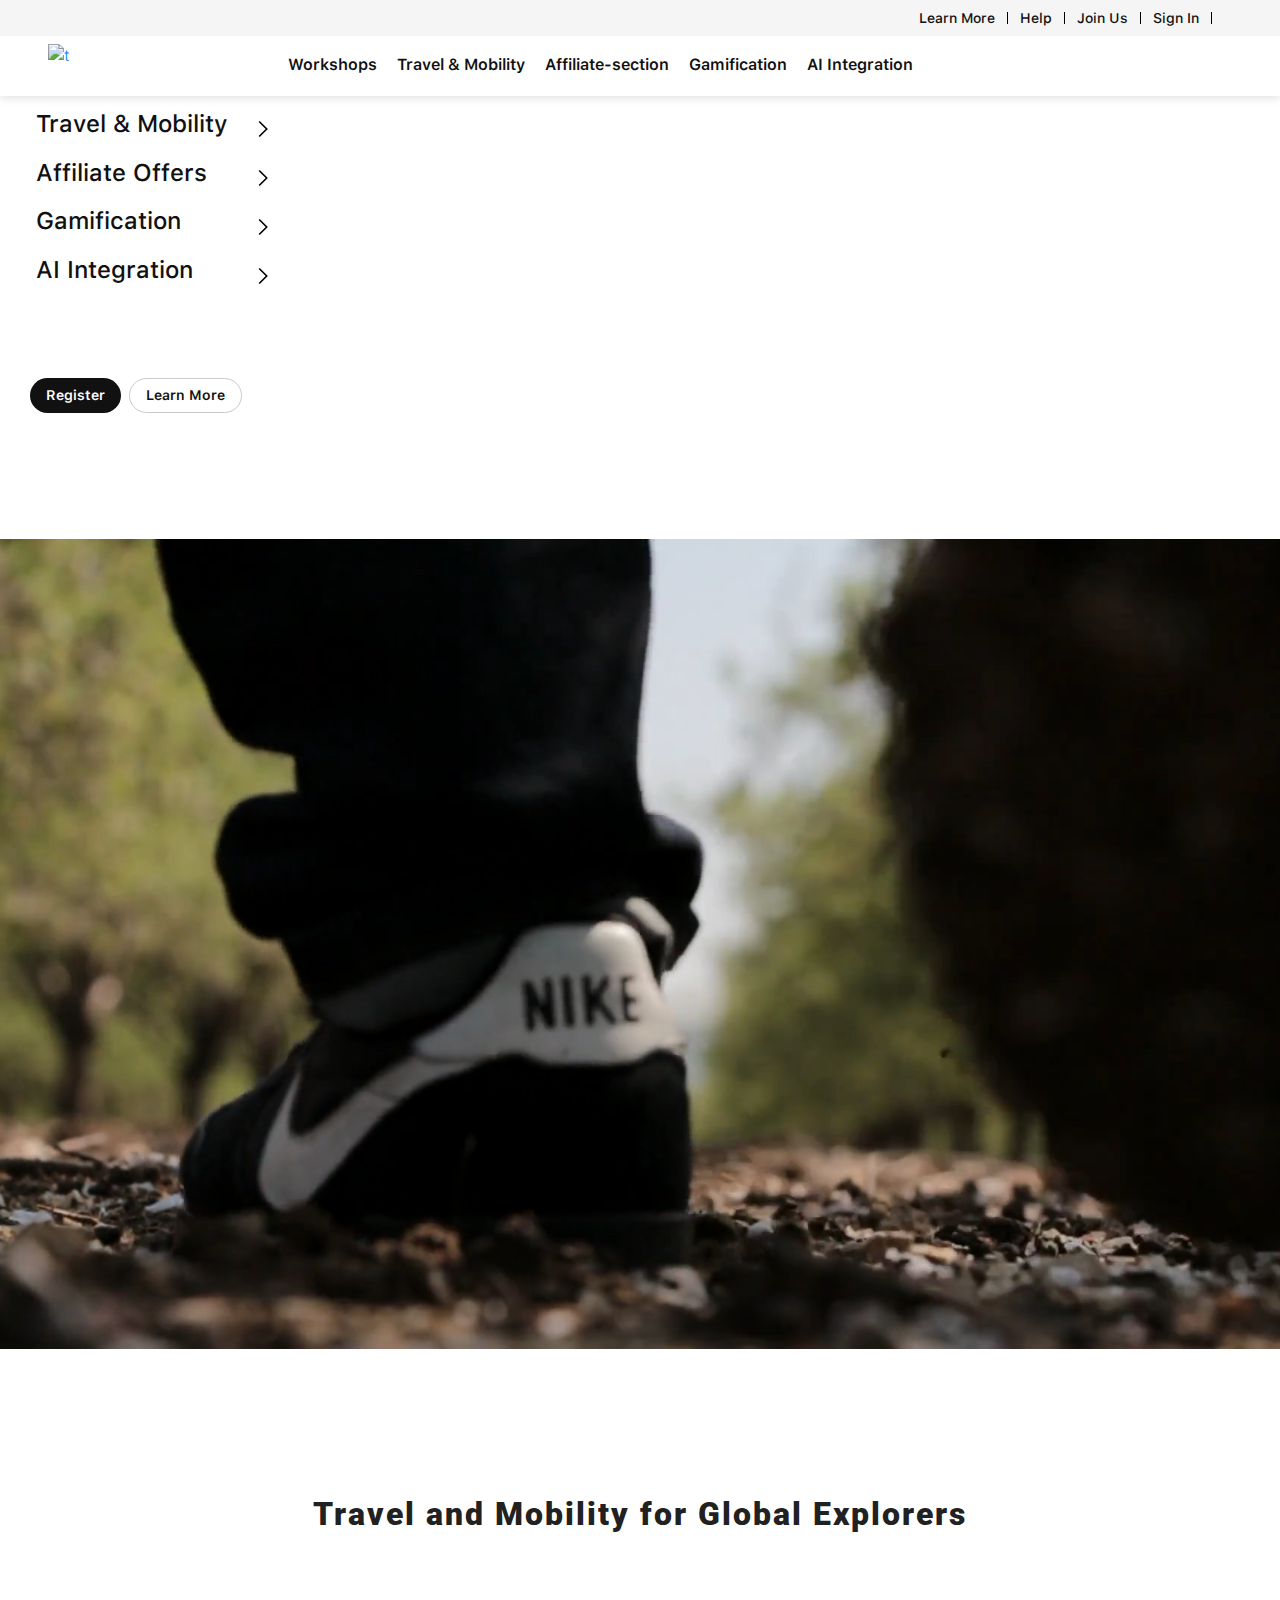
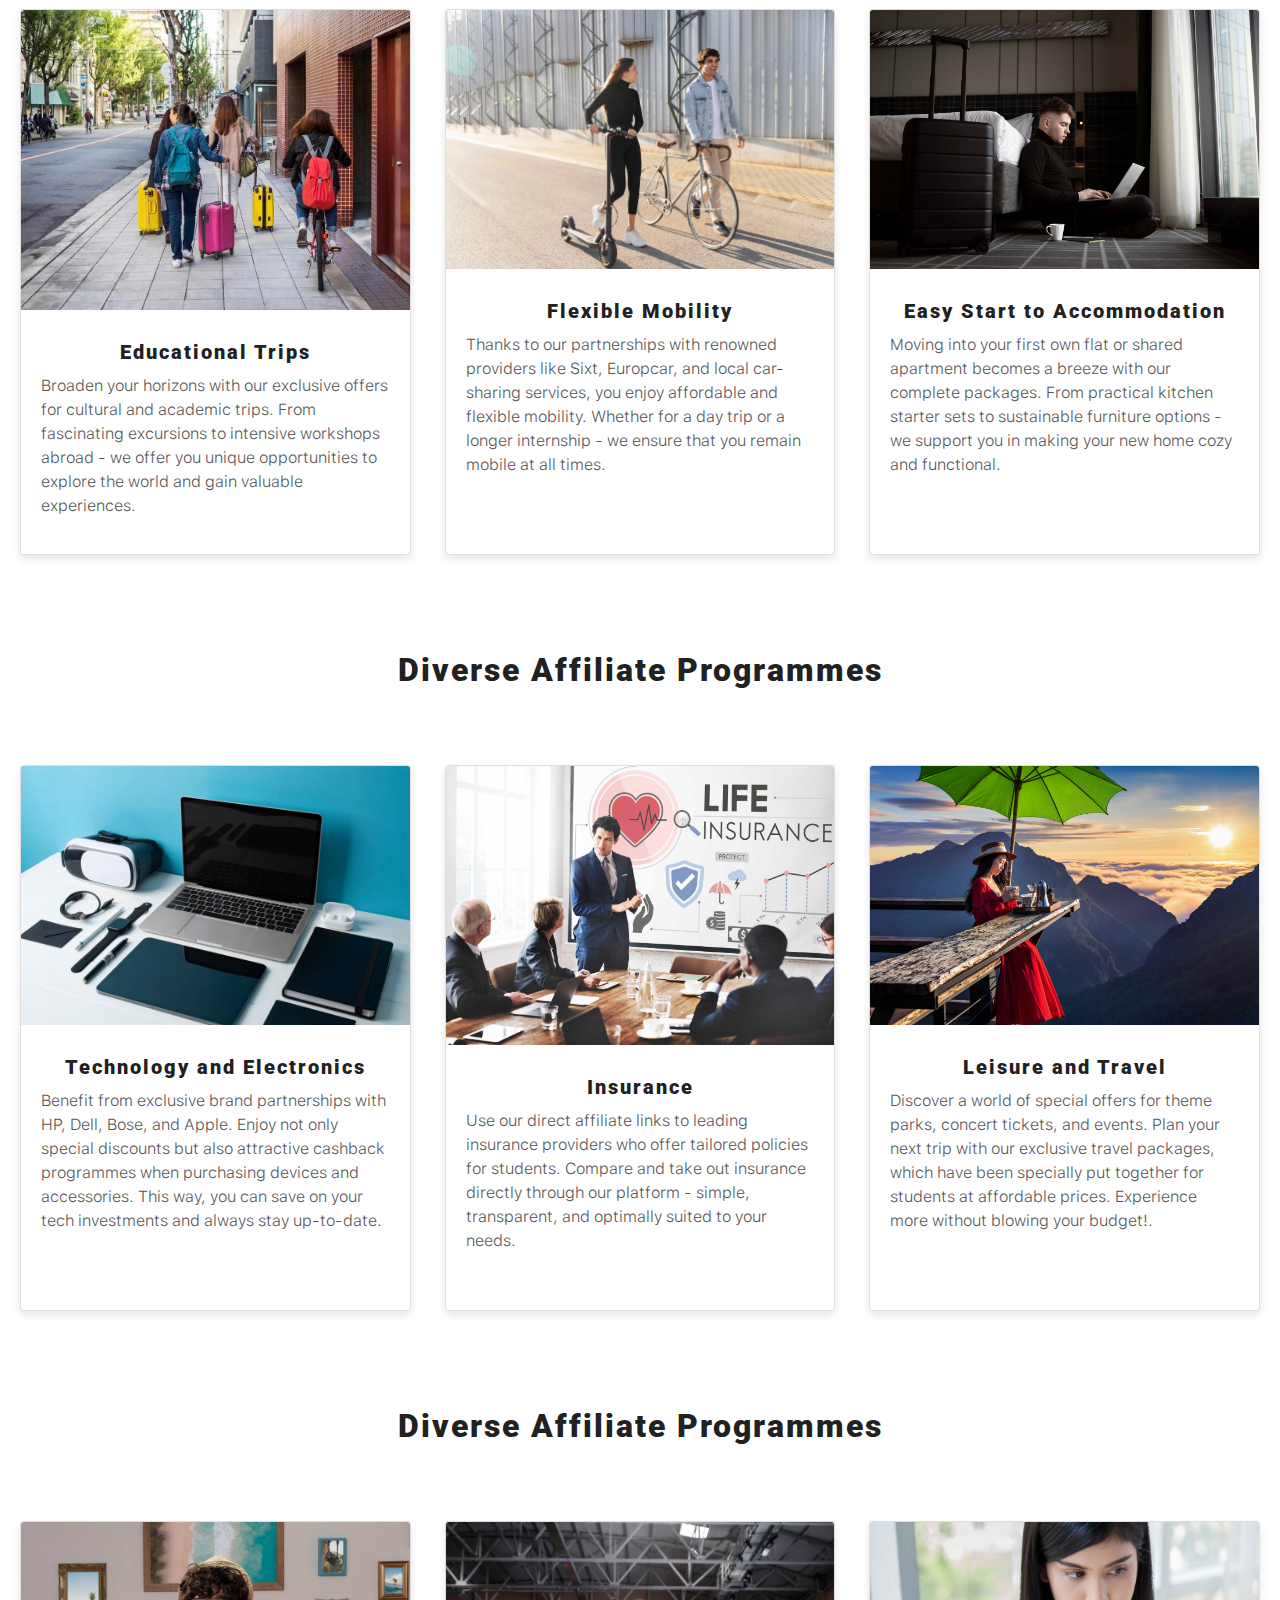
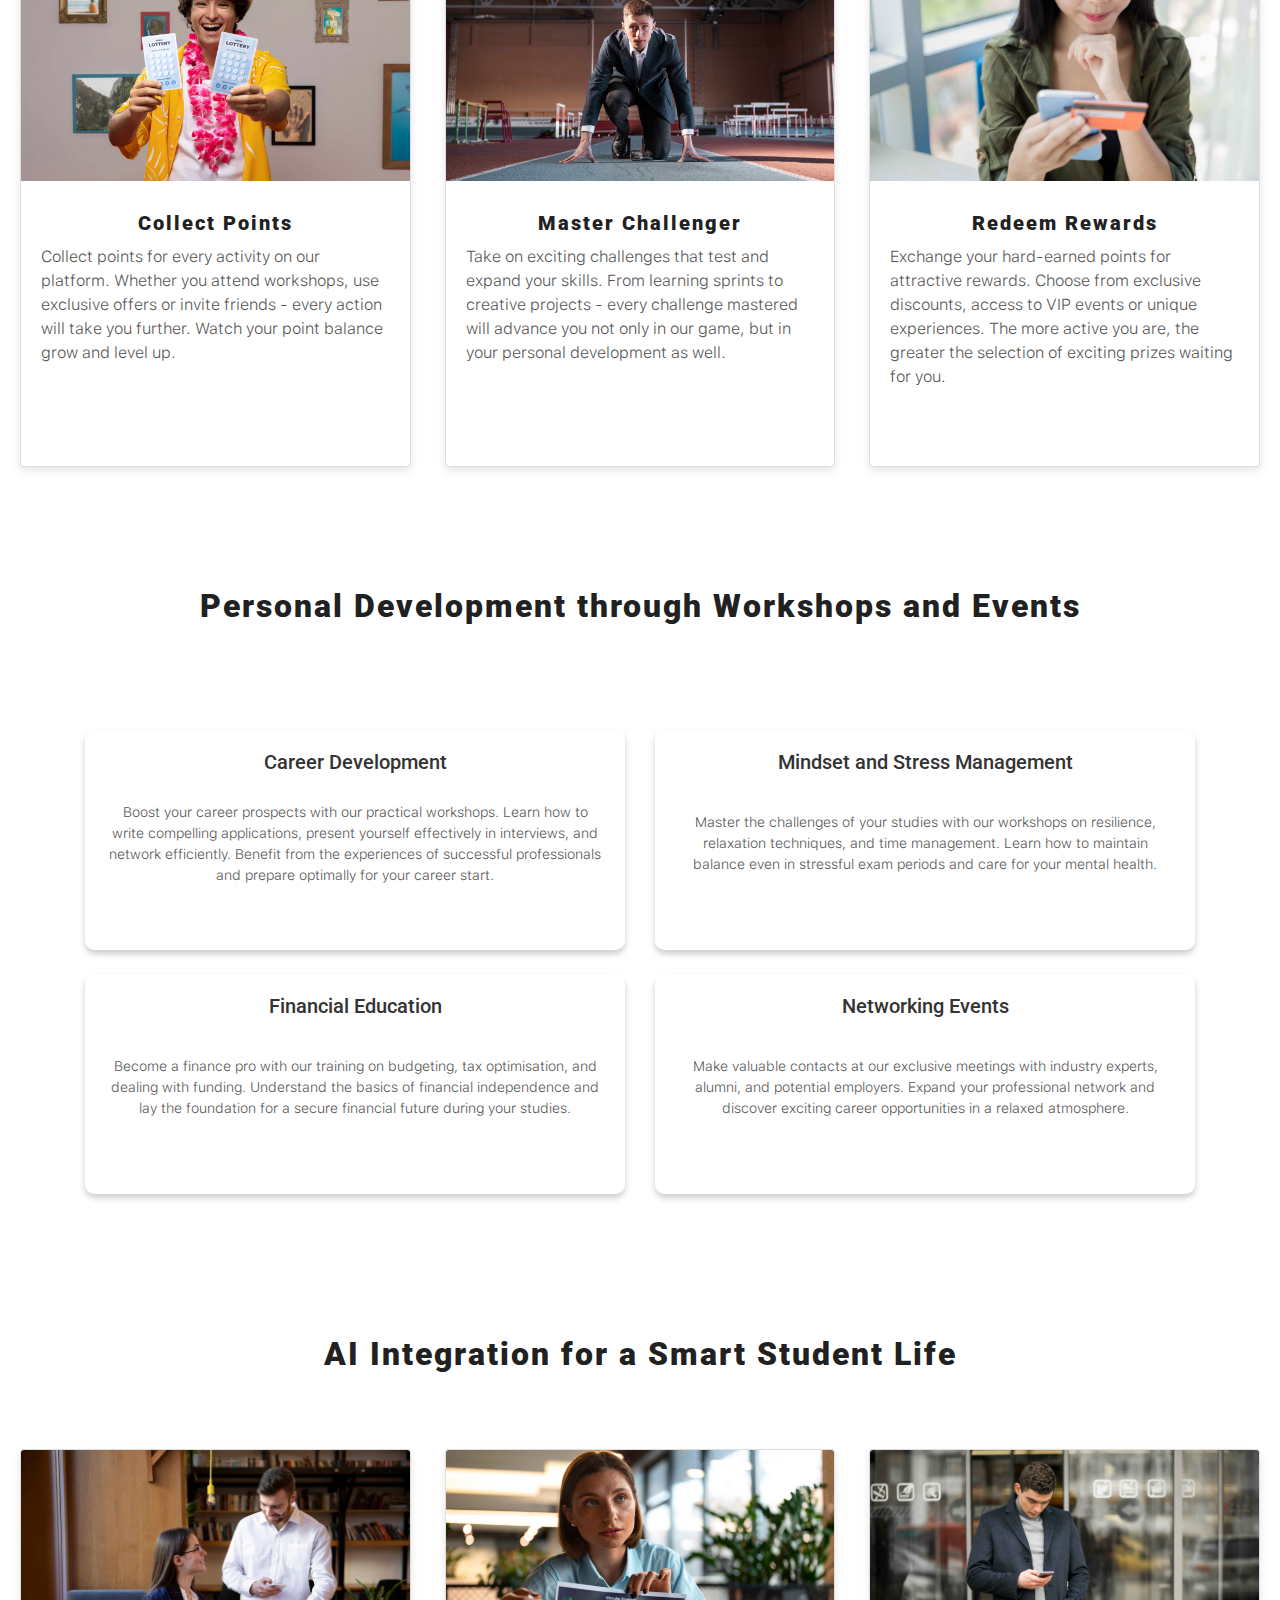
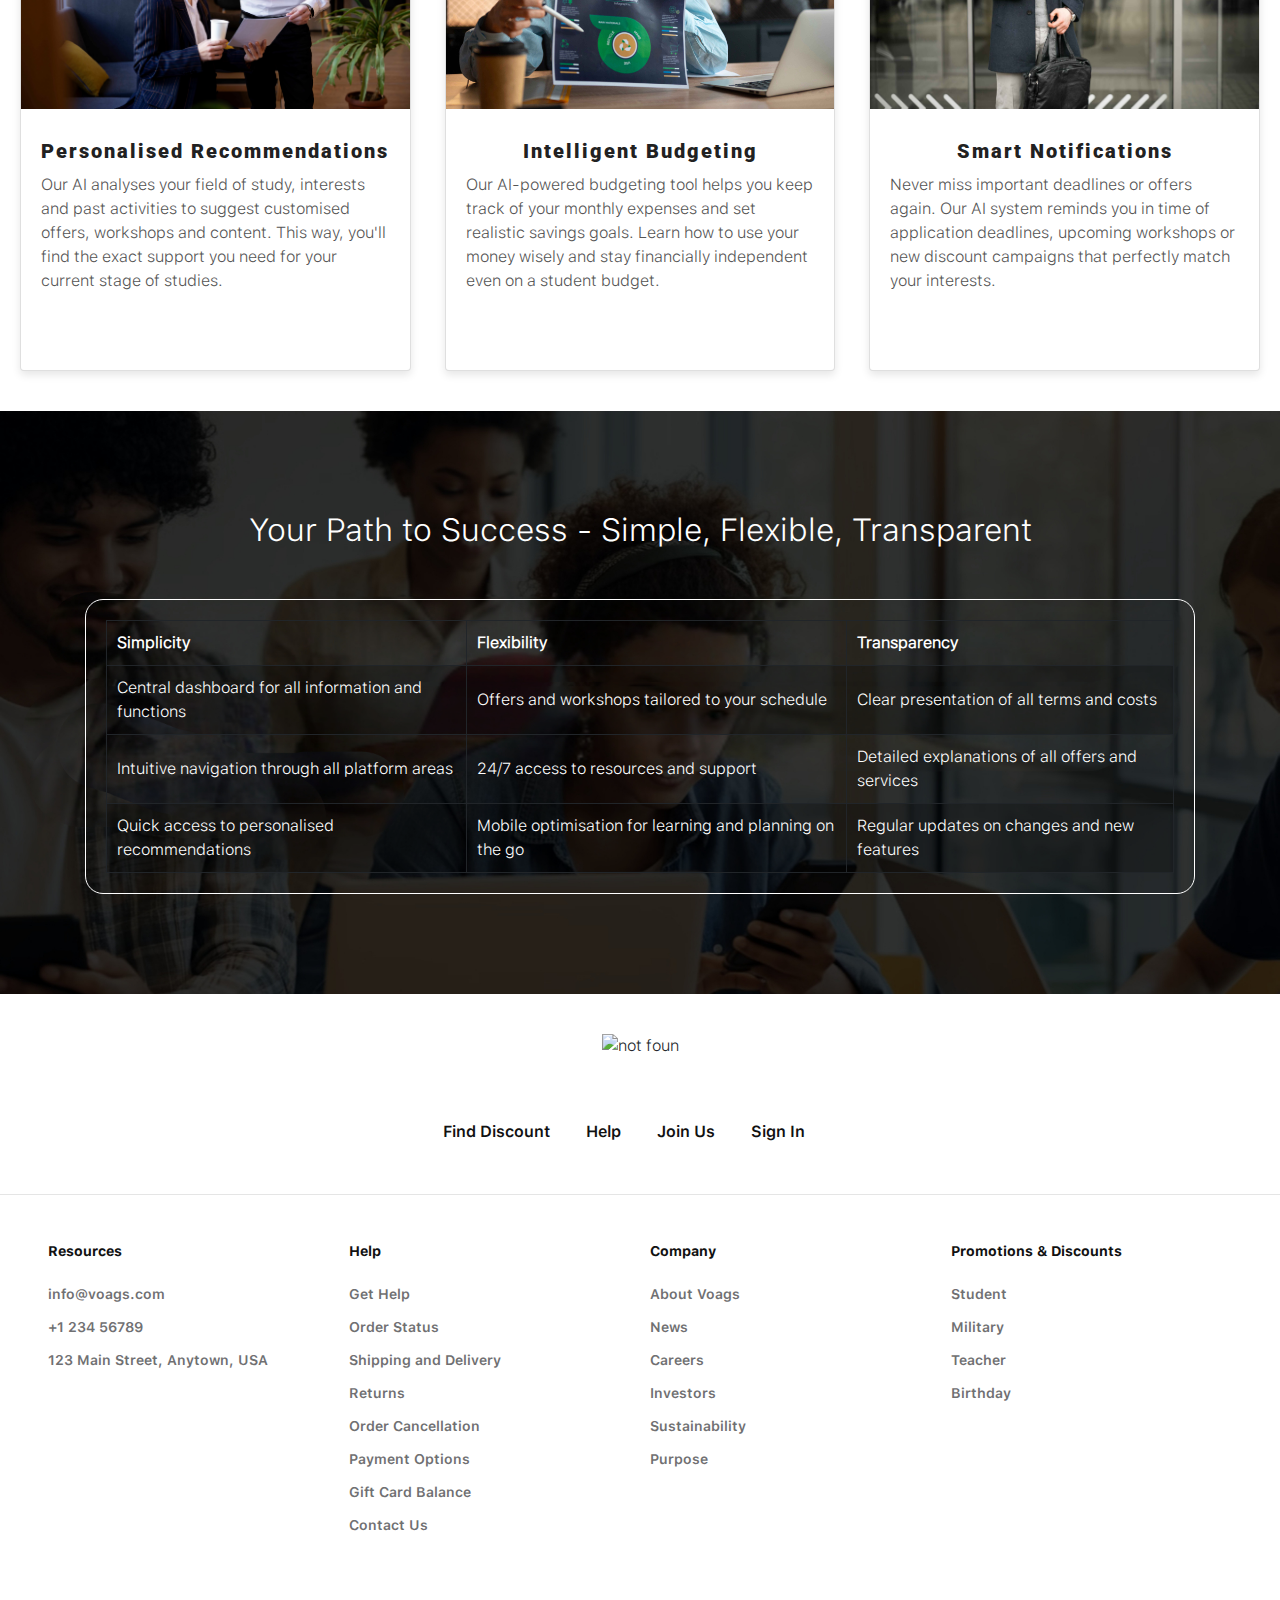
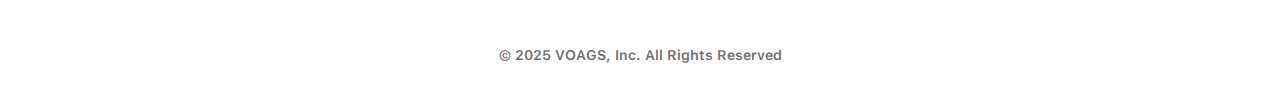
==== index.html @ 4daaac52 "first commit" ====
<!DOCTYPE html>
<html lang="en">

<head>
    <meta charset="UTF-8">
    <meta name="viewport" content="width=device-width, initial-scale=1.0">
    <title>University</title>
    <link rel="icon" type="image/x-icon" href="assets/Images/logo23.png">

    <!-- Preload critical resources -->
    <link rel="preload" href="https://fonts.googleapis.com/css2?family=Roboto:wght@100..900&display=swap" as="style">
    <link rel="stylesheet" href="https://fonts.googleapis.com/css2?family=Roboto:wght@100..900&display=swap">
    
    <!-- CSS -->
    <link rel="stylesheet" href="assets/css/style.css">
    <link rel="stylesheet" href="https://cdnjs.cloudflare.com/ajax/libs/font-awesome/6.5.1/css/all.min.css">
    <link rel="stylesheet" href="https://cdn.jsdelivr.net/npm/bootstrap@5.0.2/dist/css/bootstrap.min.css" integrity="sha384-EVSTQN3/azprG1Anm3QDgpJLIm9Nao0Yz1ztcQTwFspd3yD65VohhpuuCOmLASjC" crossorigin="anonymous">
    <link rel="stylesheet" href="https://cdn.jsdelivr.net/npm/swiper@11/swiper-bundle.min.css">
    <link rel="stylesheet" href="https://cdnjs.cloudflare.com/ajax/libs/slick-carousel/1.8.1/slick.css">
    <link rel="stylesheet" href="https://cdnjs.cloudflare.com/ajax/libs/slick-carousel/1.8.1/slick-theme.css">
    <link rel="stylesheet" href="https://unpkg.com/boxicons@latest/css/boxicons.min.css">
    <link rel="stylesheet" href="https://cdnjs.cloudflare.com/ajax/libs/animate.css/4.1.1/animate.min.css">
    
    <!-- JS (defer loading) -->
    <script defer src="https://cdn.jsdelivr.net/npm/bootstrap@5.0.2/dist/js/bootstrap.bundle.min.js" integrity="sha384-MrcW6ZMFYlzcLA8Nl+NtUVF0sA7MsXsP1UyJoMp4YLEuNSfAP+JcXn/tWtIaxVXM" crossorigin="anonymous"></script>
    <script defer src="https://cdn.jsdelivr.net/npm/swiper@11/swiper-bundle.min.js"></script>
    <script defer src="https://cdnjs.cloudflare.com/ajax/libs/wow/1.1.2/wow.min.js" integrity="sha512-Eak/29OTpb36LLo2r47IpVzPBLXnAMPAVypbSZiZ4Qkf8p/7S/XRG5xp7OKWPPYfJT6metI+IORkR5G8F900+g==" crossorigin="anonymous" referrerpolicy="no-referrer"></script>
</head>


<body>
    <div class="offcanvas offcanvas-end" tabindex="-1" id="offcanvasRight" aria-labelledby="offcanvasRightLabel">
        <div class="offcanvas-header">
          <h5 class="offcanvas-title" id="offcanvasRightLabel"></h5>
          <button type="button" class="btn-close" data-bs-dismiss="offcanvas" aria-label="Close"></button>
        </div>
        <div class="offcanvas-body">
     <div class="main-menu">
<button onclick="window.location='workshop.html'">
    <h3>
        Workshops
    </h3>
    <svg aria-hidden="true" focusable="false" viewBox="0 0 24 24" role="img" width="24px" height="24px" fill="none"><path stroke="currentColor" stroke-width="1.5" d="M8.474 18.966L15.44 12 8.474 5.033"></path></svg>
</button>
<button onclick="window.location='travel-mobility.html'">
    <h3>
        Travel & Mobility
    </h3>
    <svg aria-hidden="true" focusable="false" viewBox="0 0 24 24" role="img" width="24px" height="24px" fill="none"><path stroke="currentColor" stroke-width="1.5" d="M8.474 18.966L15.44 12 8.474 5.033"></path></svg>
</button>
<button onclick="window.location='Affiliation-programs.html'">
    <h3>
        Affiliate Offers
    </h3>
    <svg aria-hidden="true" focusable="false" viewBox="0 0 24 24" role="img" width="24px" height="24px" fill="none"><path stroke="currentColor" stroke-width="1.5" d="M8.474 18.966L15.44 12 8.474 5.033"></path></svg>
</button>
<button onclick="window.location='index.html'">
    <h3>
        Gamification
    </h3>
    <svg aria-hidden="true" focusable="false" viewBox="0 0 24 24" role="img" width="24px" height="24px" fill="none"><path stroke="currentColor" stroke-width="1.5" d="M8.474 18.966L15.44 12 8.474 5.033"></path></svg>
</button>
<button onclick="window.location='index.html'">
    <h3>
        AI Integration
    </h3>
    <svg aria-hidden="true" focusable="false" viewBox="0 0 24 24" role="img" width="24px" height="24px" fill="none"><path stroke="currentColor" stroke-width="1.5" d="M8.474 18.966L15.44 12 8.474 5.033"></path></svg>
</button>

     </div>
     <div class="sign-in-buttons">
        <a href="register.html">Register</a>
        <button onclick="window.location='index.html'">Learn More</button>
     </div>
        </div>
      </div>
      <header>
        <div class="top-header">
    <div class="part-1">
    <nav>
        <ul>
            <!-- <li>
                <a aria-label="Jordan" class="brand-link" data-testid="link" href="https://www.nike.com/jordan">
                    <svg aria-hidden="true" focusable="false" viewBox="0 0 24 24" role="img" width="24px" height="24px" fill="none"><path fill="currentColor" fill-rule="evenodd" d="M13.182 3.733c-.012-.039-.012-.039-.012-.072a.966.966 0 01.922-1.007.97.97 0 011.007.922.964.964 0 01-.917 1.007c-.027.004-.062 0-.101 0-.016.004-.04.004-.056.022-.056.084.14.073-.005.44 0 0 0 .038-.012.077-.012.14-.08.562-.096.793.029.04.04.05.029.13a6.003 6.003 0 01-.09.534c-.04.14-.096.174-.147.202-.073.298-.095.545-.281.905-.022.276-.045.35-.106.484-.017.4.01.46-.281 1.101-.08.3-.017.507.05.821.068.321.276.461.298.793.05.771.017 1.305-.163 1.907l.135.348c.18.084.618.326.36.675.343.19.865.394 1.28.781.176.147.35.315.513.5.316.057.276.08.506.231.675.438 1.749 1.304 2.373 1.906.112.067.147.112.236.163.01.023.017.034.01.04-.026.072-.026.072-.06.14.039.04.095.073.134.107.04.005.04-.006.096-.017.079.073.18.135.214.135.106-.022.084-.005.185-.1.029-.035.084 0 .084 0 .04-.04.113-.119.214-.176.079-.045.23-.045.23-.045.052.006.04.051.029.073-.057.023-.18.057-.247.108-.152.14-.276.353-.276.353.299-.033.484.045.719.023.136-.005.237.006.377-.09 0 0 .14-.096.265-.14.118-.05.23-.017.33.062.069.084.119.084 0 .196-.044.045-.1.096-.18.17-.133.123-.313.291-.5.432a3.11 3.11 0 01-.527.315c-.338.23-.26.174-.523.394-.03.022-.124.078-.163.106-.107.062-.135.006-.197-.118 0 0-.028-.045-.08-.14-.05-.107-.09-.23-.072-.23-.062-.007-.331-.344-.331-.41-.063-.013-.304-.26-.31-.31l-.214-.18c-.253.044-.31-.113-.961-.608-.08-.006-.197-.05-.36-.174-.298-.253-1.007-.815-1.124-.883-.13-.067-.281-.134-.383-.214-.146-.022-.218-.05-.298-.067-.08-.022-.14-.057-.326-.079-.303-.045-.618-.18-.911-.337-.14-.073-.264-.107-.382-.169-.27-.124-.506-.236-.686-.28a2.148 2.148 0 01-.568-.226c-.061-.034-.095-.06-.134-.073-.09-.022-.153.006-.192.022-.23.108-.438.203-.636.31-.18.09-.348.186-.528.286a7.971 7.971 0 01-.534.254s-.534.253-.832.348c-.26.197-.787.546-1.107.715-.158.073-.467.252-.608.292-.08.061-.371.258-.596.421-.18.124-.31.231-.31.231-.106.084-.101.13-.28.045a1.491 1.491 0 00-.13.096c-.14.095-.146.073-.202.067-.101.08-.113.04-.197.13-.061.084 0 .061-.118.106-.028.006-.04.04-.057.056-.094.073-.1.293-.325.304-.135.09-.107.203-.197.191 0 .102-.18.23-.214.23-.292.096-.304-.118-.646.035-.045.016-.113.072-.197.084-.152.022-.332-.006-.444-.102a1.93 1.93 0 01-.326-.398c-.051-.13-.017-.208.163-.332.073-.045.084-.079.208-.084.06-.024.045.01.15-.024.064-.016.064-.005.193-.005.028-.017.067-.022.124-.045.1-.034.196-.062.196-.062s.028-.023.124-.01c.078-.035.169-.08.214-.097-.012-.124.005-.124.06-.174.08-.062.09-.05.148-.01.022-.007.039-.013.027-.035-.01-.073-.061-.107-.045-.247-.022-.057-.061-.129-.05-.174.01-.045.028-.069.056-.079.029-.012.045.006.057.022.028.034.05.135.05.135.006.118.04.26.152.18.067-.062.084-.242.214-.203l.096.085c.084-.073.084-.073.14-.107 0 0-.08-.073-.012-.135.045-.039.108-.067.208-.175.276-.292.422-.42.714-.657a6.811 6.811 0 011.699-.939c.146-.174.28-.286.585-.304.377-.606 1.085-1.136 1.248-1.22.134-.23.19-.208.365-.247.135-.107.175-.107.23-.214.063-.23-.112-.86.383-.877.112-.146.078-.112.196-.248a2.19 2.19 0 01-.118-.5c-.005-.016-.196-.157-.13-.332a2.33 2.33 0 01-.268-.432.202.202 0 01-.063-.012c-.022-.005-.055-.005-.09-.005-.078.196-.163.208-.303.253-.26.512-.35.731-1.046 1.142-.28.298-.382.64-.382.634a.46.46 0 00-.012.321c-.045.107-.027.124-.027.124.01.045.056.106.106.112.079.023.169.023.158.118-.011.113-.163.09-.237.073-.275-.05-.185-.23-.365-.174-.141.085-.196.348-.416.31-.028-.023-.017-.074.006-.119.028-.06.084-.118.056-.14-.146.04-.433.123-.433.123-.135.04-.281-.039-.147-.124.063-.022.153-.05.265-.118 0 0 .062-.072-.057-.039a1.144 1.144 0 01-.416.045s-.257-.039-.292-.056c-.028-.022-.061-.107.017-.1a2.71 2.71 0 00.563-.068c.095-.035.28-.14.382-.186 0 0 .113-.157.18-.19.107-.114.19-.18.28-.299.09-.18.192-.46.5-.906a4.16 4.16 0 01.535-.646s.062-.338.343-.573c.063-.14.157-.31.259-.462a1.7 1.7 0 00.106-.168c.09-.13.186-.377.518-.41 0 0 .147-.102.197-.175.084-.073.074-.186.14-.259-.106-.106-.365-.309-.382-.573a.85.85 0 01.265-.692c.196-.185.398-.275.646-.258.309.055.366.157.455.258.09.101.13.04.163.146.259.073.248.045.237.236.045.057.106.108.1.214.085-.175.108-.208.344-.399.062-.157.1-.315.15-.478.052-.146.114-.298.154-.41-.04-.326.06-.377.196-.664-.022-.039-.016-.05-.006-.112.057-.192.136-.433.186-.596 0 0 .017-.063.085-.063.06-.202.157-.579.179-.663.062-.208.029-.287-.01-.41-.012-.04-.006-.09-.03-.136a5.483 5.483 0 01-.19-.41c-.028-.073-.08-.354-.08-.354-.004-.062-.004-.09-.004-.09z" clip-rule="evenodd"></path></svg>
                </a>
            </li> -->
        <!-- <li>
            <a aria-label="Converse" class="brand-link" data-testid="link" href="https://www.nike.com/w/converse-akmjx">
                <svg aria-hidden="true" focusable="false" viewBox="0 0 24 24" role="img" width="24px" height="24px" fill="none"><path fill="currentColor" fill-rule="evenodd" d="M8.045 10.99V7.73L6.19 10.37 3.115 9.35l1.94 2.64-1.905 2.64 3.045-1.005 1.855 2.64v-3.26l3.11-1.02-3.115-.995zm12.84 1.02l-6.82 7.49H8.21l6.825-7.49L8.21 4.5h5.856l6.819 7.51z" clip-rule="evenodd"></path></svg>
            </a>
        </li> -->
            </ul>
    </nav>
    </div>
    <div class="part-2">
    <nav>
        <ul>
            <li>
                <a href="#">
                    <p>Learn More</p>
                </a>
                <div class="verticle-line">
    
                </div>
            </li>
            <li>
                <a href="#">
                    <p>Help</p>
                </a>
                <div class="verticle-line">
                    
                </div>
            </li>
            <li>
                <a href="register.html">
                    <p>Join Us</p>
                </a>
                <div class="verticle-line">
                    
                </div>
            </li>
            <li>
                <a href="login.html">
                    <p>Sign In</p>
                </a>
                <div class="verticle-line">
                    
                </div>
            </li>
        </ul>
    </nav>
    </div>
        </div>
        <div class="main-header">
    <div class="part-1">
        <a aria-label="Nike Home Page" class="swoosh-link d-flex justify-content-normal align-items-center" data-testid="link" href="index.html">
            <img src="https://voags.com/Media/website.png" height="45px" alt="t">
        </a>
    </div>
    <div class="part-2">
    <nav>
        <ul>
            <li>
                <div>
                    <a href="workshop.html">Workshops</a>
                </div>
            </li>
            <li>
                <div>
                    <a href="travel-mobility.html">Travel & Mobility</a>
                </div>
            </li>
            <li>
                <div>
                    <a href="Affiliation-programs.html">Affiliate-section</a>
                </div>
            </li>
            <li>
                <div>
                    <a href="#Gamification">Gamification</a>
                </div>
            </li>
            <li>
                <div>
                    <a href="#AI-Integration">AI Integration</a>
                </div>
            </li>
            
        </ul>
    </nav>
    </div>
    <div class="part-3">
    <div class="user-tool-container">
        <search></search>
       
        <button aria-label="menu" class="nds-btn nds-button--icon-only mobile-btn css-dp3fdz ex41m6f0 btn-primary-light "type="button" data-bs-toggle="offcanvas" data-bs-target="#offcanvasRight" aria-controls="offcanvasRight" aria-haspopup="true">
            <svg aria-hidden="true" focusable="false" viewBox="0 0 24 24" role="img" width="24px" height="24px" fill="none">
                <path stroke="currentColor" stroke-width="1.5" d="M21 5.25H3M21 12H3m18 6.75H3"></path></svg>
                <span class="ripple">
    
                </span>
            </button>
    </div>
    </div>
        </div>
    </header>
    <main>


        <section class="main-section">
            <video autoplay loop playsinline muted poster="assets/Images/0002.jpg">
                <source src="assets/Images/3171-166338953.mp4" type="video/mp4">
                <source src="assets/Images/3171-166338953.webm" type="video/webm">
               
                Your browser does not support the video tag.
              </video>
        </section>


        <!-- section-2 starts -->
        <!-- <section class="container-fluid section-2 d-flex justify-content-center ">
            <div class=" container">
                <h2  >Customised framework contracts for students</h2>
                <div class="Contracts-for-students">
                    <div class="">
                        <h3>Insurance</h3>
                        <p>Discover insurance packages specially 
                            tailored for students. From affordable 
                            health insurance with additional 
                            benefits for semesters abroad to 
                            reasonably priced liability and disability 
                            insurance - we offer you comprehensive 
                            protection at student rates.</p>
                    </div>
                    <div class="">
                        <h3>Technology and electronics</h3>
                        <p>Benefit from exclusive discounts on 
                            laptops, tablets and smartphones from 
                            top brands like Dell, Lenovo and 
                            Samsung. In addition, you will receive 
                            discounts on essential accessories and 
                            important educational software such as 
                            Microsoft Office and Adobe Creative 
                            Cloud.</p>
                    </div>
                    <div class="">
                        <h3>Mobile and internet</h3>
                        <p>Enjoy flexible, monthly cancellable 
                            tariffs with extra data volume, specially 
                            tailored to your needs as a student. Our 
                            combination packages of internet and 
                            mobile are optimally aligned with your 
                            student life.
                            </p>
                    </div>
                </div>
            </div>

        </section> -->
        <!-- section-2 ends -->

        <!-- section-3-starts -->
        <section class="heading-container">
            <h2 class="professional-heading main-heading">Travel and Mobility for Global Explorers</h2>
          </section>
<style>
   /* Container for heading */
.heading-container {
  display: flex;
  justify-content: center; /* Center horizontally */
  align-items: center; /* Center vertically */
  height: 150px; /* Adjust the height */
  background-color: #f5f5f5; /* Light background for contrast */
}

/* Professional heading styling */
.professional-heading {
  font-size: 32px; /* Adjust the font size */
  font-weight: bolder; /* Make it even bolder */
  color: #212121; /* Professional dark gray color */
  text-transform: none; /* Remove uppercase transformation */
  letter-spacing: 2px; /* Add spacing between letters */
  text-align: center; /* Center align the text */
  position: relative; /* Enable pseudo-element positioning */
  margin: 0; /* Remove default margins */
}

/* Decorative underline */




</style>

        <!-- <section id="Community-section" class="container-fluid  section-3  ">
            <div class="container d-flex justify-content-between">
                <div class="part-1">
                    <img src="assets/Images/Your-Companion-Through-University_page-0003.jpg" alt="not">
                </div>
                <div class="part-2">
                    <h2 >Travel and Mobility for Global 
                        Explorers</h2>
                        <div class="timeline">
                            <div class="timeline-item  ">
                              <div class="number">1</div>
                              <h4>Educational Trips</h4>
                              <p>Broaden your horizons with our exclusive offers for cultural and academic trips. From fascinating excursions to intensive workshops abroad - we offer you unique opportunities to explore the world and gain valuable experiences.</p>
                            </div>
                            <div class="timeline-item ">
                              <div class="number">2</div>
                              <h4>Flexible Mobility</h4>
                              <p>Thanks to our partnerships with renowned providers like Sixt, Europcar, and local car-sharing services, you enjoy affordable and flexible mobility. Whether for a day trip or a longer internship - we ensure that you remain mobile at all times.</p>
                            </div>
                            <div class="timeline-item ">
                              <div class="number">3</div>
                              <h4>Easy Start to Accommodation</h4>
                              <p>Moving into your first own flat or shared apartment becomes a breeze with our complete packages. From practical kitchen starter sets to sustainable furniture options - we support you in making your new home cozy and functional.</p>
                            </div>
                          </div>
                </div>
            </div>
    

        </section> -->
        <section class="image-slider-container">
            <div class="cards-container">
                <div class="card">
                    <img src="./assets/Images/new/edu_4_11zon.jpg" alt="Movie 1">
                    <div class="card-content">
                        <h2 class="professional-heading">Educational Trips</h2>
                        <p>Broaden your horizons with our exclusive offers for cultural and academic trips. From fascinating excursions to intensive workshops abroad - we offer you unique opportunities to explore the world and gain valuable experiences.</p>
                    </div>
                </div>
                <div class="card">
                    <img src="./assets/Images/new/friends-using-different-options-individual-transport_5_11zon.jpg" alt="Movie 2">
                    <div class="card-content">
                        <h2 class="professional-heading">Flexible Mobility</h2>
                        <p>Thanks to our partnerships with renowned providers like Sixt, Europcar, and local car-sharing services, you enjoy affordable and flexible mobility. Whether for a day trip or a longer internship - we ensure that you remain mobile at all times.</p>
                    </div>
                </div>
                <div class="card">
                    <img src="./assets/Images/new/young-man-working-his-laptop-hotel-room_4_11zon.jpg" alt="Movie 3">
                    <div class="card-content">
                        <h2 class="professional-heading"> Easy Start to Accommodation</h2>
                        <p>Moving into your first own flat or shared apartment becomes a breeze with our complete packages. From practical kitchen starter sets to sustainable furniture options - we support you in making your new home cozy and functional.</p>
                    </div>
                </div>
            </div>
        </section>
        
        <style>
            /* General styles */
            .image-slider-container {
                padding: 20px;
                background-color: #f9f9f9;
            }
        
            /* Cards container */
            .cards-container {
                display: flex !important;
              justify-content: space-between !important;
                flex-wrap: wrap !important; /* Responsive behavior */
            }
        
  
        
            /* Content below the image */
            .card-content {
                padding: 20px;
                background-color: #fff; /* Background for the content */
                border-radius: 0 0 15px 15px; /* Rounded corners at the bottom */
            }
        
            .card-content h2 {
                font-size: 20px;
                margin: 10px 0;
            }
        
            .card-content p {
                font-size: 16px;
            }
        
            /* Hover effect removal */
            .card:hover {
                transform: none; /* Remove the lift effect */
                box-shadow: 0 4px 8px rgba(0, 0, 0, 0.1); /* Maintain default shadow */
            }
        
            /* No overlay effect */
            .card-overlay {
                display: none; /* Hide the overlay */
            }
        </style>
              
        <!-- section-3 ends -->
        <section class="heading-container">
            <h2 class="professional-heading main-heading">Diverse Affiliate Programmes</h2>
          </section>
          <section class="image-slider-container">
            <div class="cards-container">
                <div class="card">
                    <img src="./assets/Images/new/modern-stationary-collection-arrangement_2_11zon.jpg" alt="Movie 1">
                    <div class="card-content">
                        <h2 class="professional-heading">Technology and Electronics</h2>
                        <p>Benefit from exclusive brand partnerships with HP, Dell, Bose, and Apple. Enjoy not only special discounts but also attractive cashback programmes when purchasing devices and accessories. This way, you can save on your tech investments and always stay up-to-date.</p>
                    </div>
                </div>
                <div class="card">
                    <img src="./assets/Images/new/life-insurance-protection-beneficiary-safeguard-concept_8_11zon.jpg" alt="Movie 2">
                    <div class="card-content">
                        <h2 class="professional-heading">Insurance</h2>
                        <p>Use our direct affiliate links to leading insurance providers who offer tailored policies for students. Compare and take out insurance directly through our platform - simple, transparent, and optimally suited to your needs.</p>
                    </div>
                </div>
                <div class="card">
                    <img src="./assets/Images/new/beautiful-girl-making-drip-coffee-sunrise-viewpoint-pha-hi-village-chiang-rai-province-thailand_1_11zon.jpg" alt="Movie 3">
                    <div class="card-content">
                        <h2 class="professional-heading">Leisure and Travel</h2>
                        <p>Discover a world of special offers for theme parks, concert tickets, and events. Plan your next trip with our exclusive travel packages, which have been specially put together for students at affordable prices. Experience more without blowing your budget!.</p>
                    </div>
                </div>
            </div>
        </section>
        
        <style>
            /* General styles */
            .image-slider-container {
                padding: 20px;
                background-color: #f9f9f9;
            }
        
        
        </style>







        <!-- section-4 starts -->
        <!-- <section id="Affiliate-section" class="container-fluid section-4 d-flex flex-wrap justify-content-between  ">
            <div class="container d-flex justify-content-between">
                <div class="part-1">
                    <h2 class="mb-5">Diverse Affiliate Programmes</h2>
                    <div class="accordion-item ">
                        <div class="accordion-title">
                          Technology and Electronics
                        </div>
                        <div class="accordion-content">
                          Benefit from exclusive brand partnerships with HP, Dell, Bose, and Apple. Enjoy not only special discounts but also attractive cashback programmes when purchasing devices and accessories. This way, you can save on your tech investments and always stay up-to-date.
                        </div>
                      </div>
                      <div class="accordion-item ">
                        <div class="accordion-title">
                          Insurance
                        </div>
                        <div class="accordion-content">
                          Use our direct affiliate links to leading insurance providers who offer tailored policies for students. Compare and take out insurance directly through our platform - simple, transparent, and optimally suited to your needs.
                        </div>
                      </div>
                      <div class="accordion-item ">
                        <div class="accordion-title">
                          Leisure and Travel
                        </div>
                        <div class="accordion-content">
                          Discover a world of special offers for theme parks, concert tickets, and events. Plan your next trip with our exclusive travel packages, which have been specially put together for students at affordable prices. Experience more without blowing your budget!
                        </div>
                      </div>
                             </div>
                             <div class="part-2  ">
                    <img src="assets/Images/Your-Companion-Through-University_page-0004.jpg" alt="alt">
                             </div>
            </div>
       

        </section> -->
        <!-- section-4-ends -->
        <section class="heading-container">
            <h2 class="professional-heading main-heading">Diverse Affiliate Programmes</h2>
          </section>
          <section class="image-slider-container">
            <div class="cards-container">
                <div class="card card-half-height">
                    <img src="./assets/Images/new/front-view-man-holding-lottery-tickets_6_11zon.jpg" alt="Movie 1">
                    <div class="card-content">
                        <h2 class="professional-heading">Collect Points</h2>
                        <p>Collect points for every activity on our platform. Whether you attend workshops, use exclusive offers or invite friends - every action will take you further. Watch your point balance grow and level up.</p>
                    </div>
                </div>
                <div class="card card-half-height"">
                    <img src="./assets/Images/new/full-shot-fit-man-ready-run-suit_7_11zon.jpg" alt="Movie 2">
                    <div class="card-content">
                        <h2 class="professional-heading">Master Challenger</h2>
                        <p>Take on exciting challenges that test and expand your skills. From learning sprints to creative projects - every challenge mastered will advance you not only in our game, but in your personal development as well.</p>
                    </div>
                </div>
                <div class="card card-half-height"">
                    <img src="./assets/Images/new/young-woman-holding-credit-card-and-smartphone-and-thinking-with-chin-on-fist-online-mobile-shopping-e-commerce_5_11zon.jpg" alt="Movie 3">
                    <div class="card-content">
                        <h2 class="professional-heading">Redeem Rewards</h2>
                        <p>Exchange your hard-earned points for attractive rewards. Choose from exclusive discounts, access to VIP events or unique experiences. The more active you are, the greater the selection of exciting prizes waiting for you.</p>
                    </div>
                </div>
            </div>
        </section>
        
        <style>
            /* General styles */
            .image-slider-container {
                padding: 20px;
                background-color: #f9f9f9;
            }
        
           
        </style>       
        <!-- sec-5-starts -->
        <!-- <section id="WorkshopEvent-section" class=" section-5">
            
      <div >
        <div class="container">
            <h2 >Personal Development through Workshops and 
                Events</h2>
        </div>
    
            <div class="main-images-box">
                <div class="main-image">
                   
                    <div class="content-overlay">
                        <h4>
                            Career Development
                        </h4>
                        <p>Boost your career prospects with our practical workshops. Learn how to write compelling applications, present yourself effectively in interviews, and network efficiently. Benefit from the experiences of successful professionals and prepare optimally for your career start.</p>
                        <a href="#">Learn More</a>
                    </div>
                </div>
                <div class="main-image">
                    
                    <div class="content-overlay">
                        <h4>
                            Mindset and Stress Management
                        </h4>
                        <p>Master the challenges of your studies with our workshops on resilience, relaxation techniques, and time management. Learn how to maintain balance even in stressful exam periods and care for your mental health.</p>
                        <a href="#">Learn More</a>
                    </div>
                </div>
                <div class="main-image">
                    
                    <div class="content-overlay">
                        <h4>
                            Financial Education
                        </h4>
                        <p>Become a finance pro with our training on budgeting, tax optimisation, and dealing with funding. Understand the basics of financial independence and lay the foundation for a secure financial future during your studies.</p>
                        <a href="#">Learn More</a>
                    </div>
                </div>
                <div class="main-image">
                   
                    <div class="content-overlay">
                        <h4>
                            Networking Events
                        </h4>
                        <p>Make valuable contacts at our exclusive meetings with industry experts, alumni, and potential employers. Expand your professional network and discover exciting career opportunities in a relaxed atmosphere.</p>
                        <a href="#">Learn More</a>
                    </div>
                </div>
            </div>
            
            </div>
      </div>
  
        </section> -->
        <!-- sec - 5 -end  -->
        <!--  -->
        <!-- sec-6- starts  -->
        <!-- <section id="WorkshopEvent-section" class=" section-5">
            
            <div >
              <div class="container">
                  <h2 >Personal Development through Workshops and 
                      Events</h2>
              </div>
          
                  <div class="main-images-box">
                      <div class="main-image">
                         
                          <div class="content-overlay">
                              <h4>
                                  Career Development
                              </h4>
                              <p>Boost your career prospects with our practical workshops. Learn how to write compelling applications, present yourself effectively in interviews, and network efficiently. Benefit from the experiences of successful professionals and prepare optimally for your career start.</p>
                              <a href="#">Learn More</a>
                          </div>
                      </div>
                      <div class="main-image">
                          
                          <div class="content-overlay">
                              <h4>
                                  Mindset and Stress Management
                              </h4>
                              <p>Master the challenges of your studies with our workshops on resilience, relaxation techniques, and time management. Learn how to maintain balance even in stressful exam periods and care for your mental health.</p>
                              <a href="#">Learn More</a>
                          </div>
                      </div>
                      <div class="main-image">
                          
                          <div class="content-overlay">
                              <h4>
                                  Financial Education
                              </h4>
                              <p>Become a finance pro with our training on budgeting, tax optimisation, and dealing with funding. Understand the basics of financial independence and lay the foundation for a secure financial future during your studies.</p>
                              <a href="#">Learn More</a>
                          </div>
                      </div>
                      <div class="main-image">
                         
                          <div class="content-overlay">
                              <h4>
                                  Networking Events
                              </h4>
                              <p>Make valuable contacts at our exclusive meetings with industry experts, alumni, and potential employers. Expand your professional network and discover exciting career opportunities in a relaxed atmosphere.</p>
                              <a href="#">Learn More</a>
                          </div>
                      </div>
                  </div>
                  
                  </div>
            </div>
        
              </section> -->

<br>
<section class="heading-container">
    <h2 class="professional-heading main-heading">Personal Development through Workshops and 
        Events</h2>
  </section>
  <br>
<!-- Bootstrap CDN -->
<link href="https://stackpath.bootstrapcdn.com/bootstrap/4.5.2/css/bootstrap.min.css" rel="stylesheet">

<section class="outter hero-video">
    <section class="video-container">
        <video src="./assets/Workshop Render0001-0266.mp4" autoplay loop playsinline muted></video>

        <!-- Bootstrap Container for Centering -->
        <div class="container" style="padding-top: 25px;">
            <div class="row justify-content-center">
                <div class="col-6 col-md-6 col-lg-6 mb-4"> <!-- 2 columns per row on mobile and desktop -->
                    <div class="box">
                        <h5 class="professional-heading1">Career Development</h5>
                        <p>Boost your career prospects with our practical workshops. Learn how to write compelling applications, present yourself effectively in interviews, and network efficiently. Benefit from the experiences of successful professionals and prepare optimally for your career start.</p>
                    </div>
                </div>
                <div class="col-6 col-md-6 col-lg-6 mb-4"> <!-- 2 columns per row on mobile and desktop -->
                    <div class="box">
                        <h5 class="professional-heading1">Mindset and Stress Management</h5>
                        <p>Master the challenges of your studies with our workshops on resilience, relaxation techniques, and time management. Learn how to maintain balance even in stressful exam periods and care for your mental health.</p>
                    </div>
                </div>
                <div class="col-6 col-md-6 col-lg-6 mb-4"> <!-- 2 columns per row on mobile and desktop -->
                    <div class="box">
                        <h5 class="professional-heading1">Financial Education</h5>
                        <p>Become a finance pro with our training on budgeting, tax optimisation, and dealing with funding. Understand the basics of financial independence and lay the foundation for a secure financial future during your studies.</p>
                    </div>
                </div>
                <div class="col-6 col-md-6 col-lg-6 mb-4"> <!-- 2 columns per row on mobile and desktop -->
                    <div class="box">
                        <h5 class="professional-heading1">Networking Events</h5>
                        <p>Make valuable contacts at our exclusive meetings with industry experts, alumni, and potential employers. Expand your professional network and discover exciting career opportunities in a relaxed atmosphere.</p>
                    </div>
                </div>
            </div>
        </div>
    </section>
</section>

<!-- Bootstrap JS and dependencies -->
<script src="https://code.jquery.com/jquery-3.5.1.slim.min.js"></script>
<script src="https://cdn.jsdelivr.net/npm/@popperjs/core@2.5.2/dist/umd/popper.min.js"></script>
<script src="https://stackpath.bootstrapcdn.com/bootstrap/4.5.2/js/bootstrap.min.js"></script>

<style>
/* Hero Video Section */
.outter.hero-video {
    width: 100%;
    height: 100%;
    display: flex;
    flex-direction: column;
    justify-content: center;
}

.video-container {
    height: 550px;
    width: 100%;
    position: relative;
    overflow: hidden;
}

video {
    object-fit: cover;
    position: absolute;
    height: 100%;
    width: 100%;
    top: 0;
    left: 0;
}

/* Boxes Section */
.box {
    background-color: rgba(255, 255, 255, 0.7);  /* Semi-transparent background */
    padding: 20px;
    border-radius: 10px;
    text-align: center;
    color: #333;
    box-shadow: 0 4px 6px rgba(0, 0, 0, 0.2);
    height: 220px; /* Fixed height for uniform box height */
    display: flex;
    flex-direction: column;
    justify-content: space-between; /* Ensures text remains spaced evenly */
}

h3 {
    margin-bottom: 10px;
    color: #333;
}

p {
    font-size: 14px;
    color: #555;
    flex-grow: 1; /* Allow text to take available space */
    display: flex;
    justify-content: center;
    align-items: center;
}

/* Mobile responsiveness */
@media (max-width: 768px) {
    .box {
        padding: 15px;
        height: auto; /* Adjust height based on content */
    }
}

/* Extra small screen responsiveness (max-width: 480px) */
@media (max-width: 480px) {
    .box {
        padding: 11px;
        height: auto; /* Auto height to adjust based on content */
    }

    .video-container {
        height: 700px; /* Increased the video height for small screens */
    }

    .button {
        font-size: 14px; /* Adjust button font size for small screens */
        padding: 12px 24px;
    }

    h3 {
        font-size: 16px;
    }

    p {
        font-size: 12px;
    }
}
</style>



              <br>
        <section class="heading-container">
            <h2 class="professional-heading main-heading">AI Integration for a Smart Student Life</h2>
          </section>
<style>
   /* Container for heading */
.heading-container {
  display: flex;
  justify-content: center; /* Center horizontally */
  align-items: center; /* Center vertically */
  height: 150px; /* Adjust the height */
  background-color: #f5f5f5; /* Light background for contrast */
}

/* Professional heading styling */
.professional-heading {
  font-size: 32px; /* Adjust the font size */
  font-weight: 900; /* Maximum boldness (Roboto's boldest weight) */
  font-family: 'Roboto', sans-serif; /* Roboto font family */
  color: #212121; /* Professional dark gray color */
  text-transform: none; /* Remove uppercase transformation */
  letter-spacing: 2px; /* Add spacing between letters */
  text-align: center; /* Center align the text */
  position: relative; /* Enable pseudo-element positioning */
  margin: 0; /* Remove default margins */
}


/* Decorative underline */



.professional-heading1 {
 
  font-family: 'Roboto', sans-serif; /* Roboto font family */

  text-align: center; /* Center align the text */
  position: relative; /* Enable pseudo-element positioning */
  margin: 0; /* Remove default margins */
}


/* Decorative underline */



</style>

        <!-- <section id="Community-section" class="container-fluid  section-3  ">
            <div class="container d-flex justify-content-between">
                <div class="part-1">
                    <img src="assets/Images/Your-Companion-Through-University_page-0003.jpg" alt="not">
                </div>
                <div class="part-2">
                    <h2 >Travel and Mobility for Global 
                        Explorers</h2>
                        <div class="timeline">
                            <div class="timeline-item  ">
                              <div class="number">1</div>
                              <h4>Educational Trips</h4>
                              <p>Broaden your horizons with our exclusive offers for cultural and academic trips. From fascinating excursions to intensive workshops abroad - we offer you unique opportunities to explore the world and gain valuable experiences.</p>
                            </div>
                            <div class="timeline-item ">
                              <div class="number">2</div>
                              <h4>Flexible Mobility</h4>
                              <p>Thanks to our partnerships with renowned providers like Sixt, Europcar, and local car-sharing services, you enjoy affordable and flexible mobility. Whether for a day trip or a longer internship - we ensure that you remain mobile at all times.</p>
                            </div>
                            <div class="timeline-item ">
                              <div class="number">3</div>
                              <h4>Easy Start to Accommodation</h4>
                              <p>Moving into your first own flat or shared apartment becomes a breeze with our complete packages. From practical kitchen starter sets to sustainable furniture options - we support you in making your new home cozy and functional.</p>
                            </div>
                          </div>
                </div>
            </div>
    

        </section> -->
        <section class="image-slider-container">
            <div class="cards-container">
                <div class="card card-half-height"">
                    <img src="./assets/Images/new/close-up-young-business-person-doing-internship_2_11zon.jpg" alt="Movie 1">
                    <div class="card-content">
                        <h2 class="professional-heading">Personalised Recommendations</h2>
                        <p>Our AI analyses your field of study, interests and past activities to suggest customised offers, workshops and content. This way, you'll find the exact support you need for your current stage of studies.</p>
                    </div>
                </div>
                <div class="card card-half-height">
                    <img src="./assets/Images/new/person-office-analyzing-checking-finance-graphs_3_11zon.jpg" alt="Movie 2">
                    <div class="card-content">
                        <h2 class="professional-heading">Intelligent Budgeting</h2>
                        <p>Our AI-powered budgeting tool helps you keep track of your monthly expenses and set realistic savings goals. Learn how to use your money wisely and stay financially independent even on a student budget.</p>
                    </div>
                </div>
                <div class="card card-half-height"">
                    <img src="./assets/Images/new/man-with-bag-outside_1_11zon.jpg" alt="Movie 3">
                    <div class="card-content">
                        <h2 class="professional-heading">Smart Notifications</h2>
                        <p>Never miss important deadlines or offers again. Our AI system reminds you in time of application deadlines, upcoming workshops or new discount campaigns that perfectly match your interests.</p>
                    </div>
                </div>
            </div>
        </section>
        
        <style>
            /* General styles */
            .image-slider-container {
                padding: 20px;
                background-color: #f9f9f9;
            }
        
          
        </style>
        



        <!-- <section id="AI-Integration" class="container-fluid section-6  ">
        <div class="container d-flex justify-content-between">
            <div class="part-1">
<h2>AI Integration for a Smart 
    Student Life</h2>
    <div class="box-item">
        <img src="assets/Images/brain-removebg-preview.png" alt="not found">
        <h4>Personalised Recommendations
        </h4>
        <p>Our AI analyses your field of study, interests and past activities to suggest 
            customised offers, workshops and content. This way, you'll find the exact 
            support you need for your current stage of studies.
            </p>
    </div>
    <div class="box-item ">
        <img src="assets/Images/calculator-removebg-preview.png" alt="not found">
        <h4>Intelligent Budgeting
        </h4>
        <p>Our AI-powered budgeting tool helps you keep track of your monthly 
            expenses and set realistic savings goals. Learn how to use your money 
            wisely and stay financially independent even on a student budget.
            
            </p>
    </div>
    <div class="box-item ">
        <img src="assets/Images/bell-removebg-preview.png" alt="not found">
        <h4>Smart Notifications
        </h4>
        <p>Never miss important deadlines or offers again. Our AI system reminds you 
            in time of application deadlines, upcoming workshops or new discount 
            campaigns that perfectly match your interests
            </p>
    </div>
            </div>
            <div class="part-2 ">
                <img src="assets/Images/Your-Companion-Through-University_page-0006.jpg" alt="not found">
            </div>
        </div>

        </section> -->
<!-- <section id="Gamification" class="container-fluid section-7">
 
    <div class="container d-flex justify-content-between">
        <div class="part-1">
            <h2 class="mb-5 ">Gamification: Learning and 
                Winning</h2>
<div class="item-box ">
    <div>
        <img src="assets/Images/Your-Companion-Through-University_page-0007__1_-removebg-preview.png" alt="not">
    </div>
    <div>
        <h4>Collect Points</h4>
        <p>Collect points for every activity on our platform. Whether 
            you attend workshops, use exclusive offers or invite friends - 
            every action will take you further. Watch your point balance 
            grow and level up.
            </p>
    </div>
</div>
<div class="item-box " >
    <div>
        <img src="assets/Images/Your-Companion-Through-University_page-0007__2_-removebg-preview (2).png" alt="not">
    </div>
    <div>
        <h4>Master Challenges</h4>
        <p>Take on exciting challenges that test and expand your skills. 
            From learning sprints to creative projects - every challenge 
            mastered will advance you not only in our game, but in your 
            personal development as well.
            </p>
    </div>
</div>
<div class="item-box ">
    <div>
        <img src="assets/Images/Your-Companion-Through-University_page-0007__3_-removebg-preview.png" alt="not">
    </div>
    <div>
        <h4>Redeem Rewards
        </h4>
        <p>Exchange your hard-earned points for attractive rewards. 
            Choose from exclusive discounts, access to VIP events or 
            unique experiences. The more active you are, the greater the 
            selection of exciting prizes waiting for you.
            </p>
    </div>
</div>
        </div>
        <div class="part-2 ">
            <img src="assets/Images/Your-Companion-Through-University_page-0007.jpg" alt="not">
        </div>
    </div>
</section> -->
<section class="container-fluid section-8">
    <div class="container">
        <h2 class="text-center text-white wow animate__animated animate__fadeInUp">Your Path to Success - Simple, Flexible, Transparent</h2>
        <div class="middle-box">
            <table>
                <thead>
                    <th>Simplicity</th>
                    <th>Flexibility</th>
                    <th>Transparency</th>

                </thead>
                <tbody>
                    <tr>
                        <td>Central dashboard for all information 
                            and functions</td>
                            <td>Offers and workshops tailored to your 
                                schedule</td>
                                <td>
                                    Clear presentation of all terms and 
costs
                                </td>
                    </tr>
                    <tr>
                        <td>Intuitive navigation through all 
                            platform areas
                            </td>
                            <td>24/7 access to resources and support</td>
                            <td>Detailed explanations of all offers and 
                                services</td>
                    </tr>
                    <tr>
                        <td>
                            Quick access to personalised <br>
recommendations
                        </td>
                        <td>
                            Mobile optimisation for learning and 
planning on the go
                        </td>
                        <td>
                            Regular updates on changes and new 
features
                        </td>
                    </tr>
                </tbody>
            </table>
        </div>

    </div>
</section>
        <!-- sec 6 ends  -->

        <!-- slider starts -->


        <!-- end  -->

        <!-- last section starts  -->

   

        <!-- all section ends -->
    </main>
  <footer>

    <div class="part-1">
        <img src="https://voags.com/Media/website.png" height="60px" alt="not foun">
    </div>
    <div class="part-2">
        <div>
            <ul>
                <li>
                    <a href="#">Find Discount</a>
                </li>
                <li>
                    <a href="#">Help</a>
                </li>
                <li>
                    <a href="register.html">Join Us</a>
                </li>
                <li>
                    <a href="login.html">Sign In</a>
                </li>
            </ul>
        </div>
    </div>
    <div class="part-3">
        <div class="desktop-menu">
            <div class="menu-col">
                <h5>Resources</h5>
<a href="#">info@voags.com</a>
<a href="#">+1 234 56789</a>
<a href="#">123 Main Street, Anytown, USA</a>

            </div>
            <div class="menu-col">
                <h5>Help</h5>
<a href="#">Get Help</a>
<a href="#">Order Status</a>
<a href="#">Shipping and Delivery</a>
<a href="#">Returns

</a>
<a href="#">Order Cancellation</a>
<a href="">Payment Options</a>
<a href="">Gift Card Balance</a>
<a href="">Contact Us</a>
            </div>
            <div class="menu-col">
                <h5>Company</h5>
<a href="#">About Voags</a>
<a href="#">News</a>
<a href="#">Careers</a>
<a href="#">Investors</a>
<a href="#">Sustainability</a>
<a href="#">Purpose</a>
            </div>
            <div class="menu-col">
                <h5>Promotions & Discounts</h5>
<a href="#">Student</a>
<a href="#">Military</a>
<a href="#">Teacher</a>
<a href="#">Birthday</a>

            </div>
        </div>
    </div>
    <div class="part-4">
        <ul>
            <li>© <!-- -->2025<!-- --> VOAGS, Inc. All Rights Reserved</li>
            <!--<li>Guides</li>-->
            <!--<li>Terms Of Sale</li>-->
            <!--<li>Term Of Use</li>-->
            <!--<li>Nike Privacy Policy</li>-->
            <!--<li>Your Privacy Choices</li>-->
            <!--<li>CA Supply Chains Act</li>-->
        </ul>
    </div>
  </footer>

    <!-- scripts -->
   
    <script src="https://unpkg.com/boxicons@2.1.4/dist/boxicons.js"></script>
    <script src="https://cdn.jsdelivr.net/npm/bootstrap@5.0.2/dist/js/bootstrap.bundle.min.js"
        integrity="sha384-MrcW6ZMFYlzcLA8Nl+NtUVF0sA7MsXsP1UyJoMp4YLEuNSfAP+JcXn/tWtIaxVXM"
        crossorigin="anonymous"></script>
       
    <script src="assets/js/script.js"></script>
    <script src="https://cdnjs.cloudflare.com/ajax/libs/wow/1.1.2/wow.min.js" integrity="sha512-Eak/29OTpb36LLo2r47IpVzPBLXnAMPAVypbSZiZ4Qkf8p/7S/XRG5xp7OKWPPYfJT6metI+IORkR5G8F900+g==" crossorigin="anonymous" referrerpolicy="no-referrer"></script>
    <script>
        new WOW().init();
        const video = document.getElementById("video-background");
  video.playbackRate = 0.8;
  function openmenu(){
    document.querySelector('.respo-header').classList.toggle('active');
  }
    </script>
</body>

</html>
---- assets/css/style.css ----
* {
    margin: 0px;
    padding: 0px;
    box-sizing: border-box;
    scroll-behavior: smooth;

}
html{
    scroll-behavior: smooth;
}
body {
    color: var(--sec);
    font-family: 'myFont3' !important;
    overflow-x: hidden;
}
.section-5 .container {
    position: relative;
    z-index: 1; /* Ensures content is above the video */
    color: white; /* Adjust as needed */
  }
.section-5{
    position: relative;
    

    background-color: transparent !important;
}
.background-video {
    position: absolute;
    top: 0;
    left: 0;
    opacity: 0.75;
    width: 100%;
    height: 100%;
    object-fit: cover;
    z-index: -1; /* Ensures the video is behind other content */
  }

.r {
    background-color: red !important;
}

.g {
    background-color: green !important;
}

.b {
    background-color: blue !important;
}

:root {
    --prim: #000;
    --sec: #fff;
    --four: rgba(22, 22, 23, .8);
    --three: rgba(255, 255, 255, .8);
--primary:rgb(111, 132, 247);
--secondary:rgb(240, 235, 250);
;

}


.section-1 {
    transition: all 0.3s ease-in;
    /* animation: backgroundChange 5s ease; */

    background-position: center;
    padding-top: 170px ;
  margin-top: 10px;
    padding-bottom: 170px;
    background-size: cover;
    background-repeat: no-repeat;
    background-color: rgb(245, 245, 247) !important;
    background-image: url('../Images/banner-1.jpg');
}

/* @keyframes backgroundChange {
    25% {
        background-image: url(assets/Images/sec-1-1.jpg);
    }

    60% {
        background-image: url(assets/Images/sec-1-2.jpg);
    }

    100% {
        background-position: center;
        background-size: cover;
        background-repeat: no-repeat;
        background-image: url(assets/Images/sec-1-3.jpg);
    }
} */


@font-face {
    font-family: 'Nike';
    src: url('../fonts/Nike.otf');
}
@font-face {
    font-family: 'myFont';
    src: url('../fonts/Helvetica.ttf') format('truetype');
}

@font-face {
    font-family: 'myFont2';
    src: url('../fonts/SF-Pro-Text-Bold.otf') format('truetype');
}

@font-face {
    font-family: 'myFont3';
    src: url('../fonts/SF-Pro-Text-Light.otf') format('truetype');
}

@font-face {
    font-family: 'myFont4';
    src: url('../fonts/SF-Pro-Text-Medium.otf') format('truetype');
}

@font-face {
    font-family: 'myFont5';
    src: url('../fonts/SF-Pro-Text-Semibold.otf') format('truetype');
}

@font-face {
    font-family: 'myFont6';
    src: url('../fonts/SF-Pro-Text-Regular.otf') format('truetype');
}

.section-1 p {
    font-family: 'myFont6' !important;
    /* line-height: 1; */
    font-size: 20px;
    margin-top: 20px;
    color: #fff !important;
}
.btn-group button{
    font-size: 18px;
    background-color: var(--primary);
    border-radius: 100px;
    height: 50px;
    padding: 0px 20px;
    color: #000;
    font-family: "myFont5";
    border: none;
    outline: none;
} 

.btn-group button.active{
    background-color: transparent;
    border: 2px solid var(--primary);
    color: var(--primary);
}
.section-1 .btn-group{
    display: flex;
    gap: 10px;
    margin-top: 25px;
}
.section-1 a,
.section-2 a {
    color: #06c;
    text-decoration: none;
    font-family: 'myFont6';
    font-size: 22px;

}

.section-1 span,
.section-2 span,
.section-3 span {
    color: #06c;
    text-decoration: none;
    font-family: 'myFont4';
    font-size: 22px;
    margin-left: -26px;
    margin-top: 2px;
}

.section-2 {
    margin-top: 10px;
    /* height: 90vh; */
    padding-top: 120px;
    padding-bottom: 120px;
background-color: var(--primary);
}
section{
    background-color: #fff !important;
}
.section-2 h1 {
    font-family: 'myFont4';
    color: var(--sec);
    font-size: 58px;
    line-height: 1.3;
    font-weight: 600;
    letter-spacing: 1px;
    text-align: center;
}

.section-2 p  , .section-9 p{
    font-family: 'myFont6' !important;
    /* line-height: 1; */
    color: var(--sec) !important;
    /* font-size: 26px; */
    /* letter-spacing: -1px; */
    /* text-align: center; */
}

.section-3 {
    margin-top: 10px;
  padding-top: 20px;
  padding-bottom: 20px;
  background-color: var(--secondary);
display: flex;
justify-content: space-between;
}
.section-3 .part-1{
    width: 34%;
}
.section-3 .part-2 {
    /* margin-left: 60px; */
    padding-top: 20px;
}
.section-3 .part-1 img{
   height: 780px;
   width: 100%;
   border-radius: 20px;
   object-fit: cover;
}
.section-3 h2  , .section-4 h2 , .section-5 h2 , .section-6 h2  , .section-7 h2{
    color: #000;
    font-weight: 500;
    font-size: 50px;
   text-transform: uppercase;
    font-family: 'Nike' !important;  
}

.section-3 p {
    font-family: 'myFont6' !important;
 


}

.section-3 a {
    color: #06c;
    text-decoration: none;
    font-family: 'myFont6';
    font-size: 22px;

}

.section-4  , .section-6  , .section-7{
    margin-top: 10px;
    padding-top: 20px;
    padding-bottom: 20px;
    background-color: var(--secondary);
}


.section-5{
    margin-top: 10px;
    /* height: 90vh; */
    padding-top: 40px;
    padding-bottom: 40px;
background-color: var(--secondary);
}




/* .section-7 {
    background-color: rgb(245, 245, 247) !important;
    top: -80px;
    padding: 17px 0 11px;
    position: relative;
    border-bottom: 1px solid rgba(0, 0, 0, 0.16);
}

.section-7 li {

    list-style-type: none;
    color: var(--sec);
    font-size: 12px;
    color: rgba(0, 0, 0, 0.56);
} */



.res-nav {
    display: none;
}

/* footer section starts */


/* sub menu  */

.sub-menu {
    display: none;
    opacity: 0;
    height: 0px;
    transition: all 0.5s ease;
    background-color: var(--prim);
    width: 100%;
    position: absolute;
    top: 100%;
    background-color: rgba(22, 22, 23, .98);
    backdrop-filter: saturate(180%) blur(20px);
}

.sub-menu-2 {
    display: none;
    opacity: 0;
    height: 0px;
    transition: all 0.5s ease;
    background-color: var(--prim);
    width: 100%;
    position: absolute;
    top: 100%;
    background-color: rgba(22, 22, 23, .98);
    backdrop-filter: saturate(180%) blur(20px);
    overflow: auto;
}

.sub-menu li:not(:first-child) {
    list-style-type: none;
    color: #E8E8ED;
    font-size: 24px;
    font-family: 'myFont2';
    padding: 4px 11px;
}

.sub-menu li:first-child {
    color: rgb(134, 134, 139);
    font-size: 12px;
    list-style: none;
    font-family: 'myFont4';
    padding: 0px 11px;
}

.sub-menu ul {
    margin-top: 30px;

}

.sub-menu div:nth-child(2) ul li,
.sub-menu div:nth-child(3) ul li {
    font-size: 12px;
    font-family: 'myFont5';
}

.sub-menu ul {
    transition: all 0.8s ease;
}

main {
    transition: all 0.5s ease;
}



.sub-menu-2 div:nth-child(2) i {
    font-size: 24px;
    color: rgb(134, 134, 139) !important;
    position: relative;
z-index: 2;
cursor: pointer;
    top: 2px;
}

.sub-menu-2 div:nth-child(2) input {
    font-size: 24px;
    line-height: 1.1666666667;
    font-weight: 600;
    letter-spacing: .009em;
    font-family: SF Pro Display, SF Pro Icons, Helvetica Neue, Helvetica, Arial, sans-serif;
    position: relative;
    z-index: 1;
    margin-inline-start: -30px;
    margin-inline-end: -31px;
    padding-inline-start: 34px;
    padding-inline-end: 34px;
    width: 70%;
    box-sizing: border-box;
    background-color: transparent;
    border: none;
    border-radius: 0;
    color: #E8E8ED;
    line-height: 1;
}

/* }.sub-menu-2 div:nth-child(2) input:focus-visible {
    outline: none;
} */
.sub-menu-2 div:nth-child(2) p {
    font-family: 'myFont3';
    color: rgb(134, 134, 139);
    font-size: 12px;
    margin-top: 30px;
}

.recent-search {
    padding-left: 0px !important;
    margin-top: -7px !important;
    margin-left: -10px;
}

.sub-menu-2 div:nth-child(2) li i {
    font-size: 12px;
}

.recent-search li {
    color: #E8E8ED !important;
    font-size: 12px !important;
    font-family: 'myFont2' !important;
    padding: 8px 0px !important;
    list-style-type: none;
}

.sub-menu-2::-webkit-scrollbar {
    width: 10px;
 
}

.sub-menu-2::-webkit-scrollbar-track {
    -webkit-box-shadow: inset 0 0 6px rgba(0,0,0,0.3); 
    border-radius: 10px;
}

.sub-menu-2::-webkit-scrollbar-thumb {
    border-radius: 10px;
    background-color: rgb(134, 134, 139);
}

#sub-menu-3{
    display: none;
    opacity: 0;
    height: 0px;
    transition: all 0.5s ease;
    background-color: var(--prim);
    width: 100%;
    position: absolute;
    top: 100%;
    background-color: rgba(22, 22, 23, .98);
    backdrop-filter: saturate(180%) blur(20px);
    overflow: auto;
}
.sub-menu-3 h2{
    color: var(--sec);
    font-family: 'myFont5';
    font-size: 24px;
}
.sub-menu-3 p{
    color:rgb(134, 134, 139);
    font-family: 'myFont3';
    font-size: 12px;
    margin-top: 25px;
    
}
.sub-menu-3 a{
    text-decoration: underline;
    color: rgb(41, 151, 255) !important;
}
.sub-menu-3 span{
    color:rgb(134, 134, 139);
    font-family: 'myFont3';
    font-size: 12px;
    
}

.sub-menu-3 li{
    color: #fff;
    list-style: none;
    font-family: 'myFont5';
    font-size: 13px;
    margin-top: 8px;
    margin-left: -30px;
    display: flex;
}
.sub-menu-3 i{
    display: flex !important;
    color: white;
    font-size: 12px;
    position: relative;
    top: 3px;
    left: -10px;
}
header .mobile-btn{
    display: none;
}
.nav-links{
display: flex;
} 
/* responsive work start */
.header-mobile{
    display: none;
}
.respo-header{
    display: none;
}
.main-header .part-3 .user-tool-container a:hover , header .mobile-btn:hover {
background-color: #E5E5E5;
border-radius: 30px;
}
@media screen and (max-width:700px) {
    .wall-header{
        flex-wrap: wrap;
    }.wall-filters{
        width: 100%;
        margin-top: 14px;
    }
    .product-card {
        width: 100% !important;
    }
    footer .part-3{
        padding: 15px !important;
    }
    footer .part-3 .desktop-menu {
        flex-wrap: wrap ;
    }
    footer .part-3 .desktop-menu .menu-col{
        width: 100% !important;
        align-items: normal;
        gap: 8px !important; 
        flex: none !important;
        margin-bottom: 5px;
    }
    footer .part-4 ul {
        padding: 4px !important;
    }
    footer .part-2 li {
        margin-right: 0px !important;
    }
    footer .part-2  ul{
        padding: 0px !important;
    }
    footer .part-2 {
        margin-left: 0px !important;
        margin-right: 0px !important;
    }
    .section-5 .main-images-box .main-image{
        width: 100% !important;
    }
    .section-5 .main-images-box .main-image .content-overlay {
        position: absolute;
        left: 30px;
        top: calc(66.66667% - 200px) !important;
    }
    .main-header{
        padding: 0 15px !important;
    }
    header .part-2 nav{
        display: none;
    }
    header .mobile-btn svg{
        height: 26px;
        width: 26px;
    }
    header .mobile-btn{
        display: flex !important;
        background: inherit;
        padding: 6px;
        border: none;
        outline: none;
    }
    header .top-header{
        display: none !important;
    }
  
    .section-6 .part-2 img{
        object-fit: cover !important;
    }
    footer p {
        width: 95% !important;
    }
.section-9 img {
    height: auto !important;
    object-fit: contain !important;
}
    .section-7 h2{
        font-size: 32px !important;
    }
    .section-8 .middle-box{
        overflow: auto;
    }
    .section-2 .Contracts-for-students div {
        width: 100% !important;
        margin-bottom: 10px;
    }
    .section-2 .Contracts-for-students {
        flex-wrap: wrap;
        margin-top: 30px !important;
    }
    .section-3 div{
        flex-wrap: wrap;
    }
    .section-5 .parent-box .boxes p {
        font-size: 14px !important;
    }
    .section-5 .parent-box .boxes{
        width: 100% !important;
    }
    .timeline-item{
        padding-left: 60px !important;
    }
    .section-3 h2, .section-4 h2, .section-5 h2, .section-6 h2{
        font-size: 32px !important;
    }
    .section-3 .part-1 img , .section-7 .part-2 img , .section-6 .part-2 img , .section-4 .part-2 img {
        height: 400px !important;
    }
   .btn-group{
        flex-wrap: wrap;
        width: 100% !important;
    }
    .section-9 {
        padding-top: 120px !important;
    }
    .section-3 .part-1 , .section-3 .part-2 , .section-6 .part-1 , .section-6 .part-2 , .section-7 .part-1 , .section-7 .part-2 , .section-4 .part-1 , .section-4 .part-2{
        width: 100% !important;
    }
    .section-6 div , .section-7 .container{
        flex-wrap: wrap-reverse;
    }
    .section-7 .part-1 , .section-7 .item-box {
        flex-wrap: wrap;
    }
    .section-7 .item-box p {
        font-size: 14px !important;
    }
    .section-1 p{
        font-size: 16px !important;
    }

    .btn-group button {
        font-size: 15px !important;
        width: 100% !important;
    }
    .section-4 div:nth-child(1) p, .section-5 div:nth-child(1) p, .section-5 div:nth-child(2) p, .section-6 div:nth-child(1) p, .section-6 div:nth-child(2) p {
        font-size: 14px !important;
    }
    .section-1
    {
        padding-top: 130px !important;
        padding-bottom: 130px !important;
    }
    .section-1 .btn-group button{
        width: 100%;
    }
    .section-2 {
        padding-top: 20px !important;
    }
    body {
        overflow-x: hidden !important;
    }

   .nav-links  {
        display: none !important;

    }

    .section-2 .Contracts-for-students h3 {
        font-size: 20px !important;
    }
    .section-2 .Contracts-for-students p{
        margin-top: 10px !important;
        font-size: 14px !important;
    }


    .res-nav {
        transition: all 0.5s ease;
        display: flex;
        flex-direction: column;
        background-color: white;
        height: 100vh;
        position: absolute;
        top: 0%;
        left: 100%;
        width: 100%;
    }

    .res-nav a {
        font-size: 25px !important;
        padding: 5px 25px;
        font-family: 'myFont6' !important;
        color: var(--four) !important;
        margin-top: 12px;
    }

    .res-nav i {
        display: block;
        position: absolute;
        left: 87%;
        top: 2%;
        font-size: 40px;
    }

   


    .section-1 h2,
    .section-2 h1,
    .section-3 h1,
    .section-2 h2 {
        font-size: 32px;
    }

    .section-1 p,
    .section-2 p,
    .section-2 p {
        font-size: 19px;
    }

    .section-1 a,
    .section-2 a,
    .section-3 a {
        font-size: 17px;
    }

    .section-1 span,
    .section-2 span,
    .section-3 span {
        font-size: 17px;
    }

    .container-fluid {
        padding-left: 0px !important;
        padding-right: 0px !important;
        margin-left: 0px !important;
    }

    .section-4 div:nth-child(1),
    .section-5 div:nth-child(1),
    .section-6 div:nth-child(1) {
        border-right: none !important;
    }

    .section-5 div:nth-child(1) {
        background-size: 280%;
        background-repeat: no-repeat;
    }

    .section-4 div:nth-child(1) h1,
    .section-5 div:nth-child(1) h1,
    .section-5 div:nth-child(2) h1,
    .section-6 div:nth-child(1) h1,
    .section-6 div:nth-child(2) h1 {
        font-size: 32px;
    }

    .section-4 div:nth-child(1) p,
    .section-5 div:nth-child(1) p,
    .section-5 div:nth-child(2) p,
    .section-6 div:nth-child(1) p,
    .section-6 div:nth-child(2) p {
        font-size: 19px;
    }

    .section-4 div:nth-child(1) a,
    .section-5 div:nth-child(1) a,
    .section-5 div:nth-child(2) a,
    .section-6 div:nth-child(1) a,
    .section-6 div:nth-child(2) a {
        font-size: 17px;

    }

    .section-4 div:nth-child(1) span,
    .section-5 div:nth-child(1) span,
    .section-5 div:nth-child(2) span,
    .section-6 div:nth-child(1) span,
    .section-6 div:nth-child(2) span {
        font-size: 17px;

    }

    .section-7 ul {
        padding-left: 10px;
    }

    .swiper {
        display: none !important;
    }

    .footer-main-contents {
        display: none;
    }

    .section-5 div:nth-child(1) h1 {
        background-color: #fafafa !important;
    }

    .resp-footer {
        display: block;
        padding-top: 40px;

    }

    .accordion-button {
        color: rgba(0, 0, 0, 0.88) !important;
        font-size: 12px !important;
        font-family: 'myFont6' !important;
        background-color: rgb(245, 245, 247) !important;
    }

    /* .accordion-header{
    margin-left: -25px !important;
} */
    .accordion-item {
        margin-left: -25px;
        border-bottom: 2px solid rgba(0, 0, 0, .125) !important;
    }

    .accordion-body {
        background-color: #fff !important;
        display: flex;
        flex-direction: column;

    }

    footer a {
        color: rgba(0, 0, 0, 0.72) !important;
        font-size: 12px !important;
        margin-top: 5px !important;
    }

    .p-one {
        padding-left: 0px;
    }

    .p-two {
        padding-left: 0px;
    }
.icons-div img:nth-child(2){
    position: relative;
    left: 12px;
}
.sub-menu-2 div:nth-child(2){
    padding-top: 45px !important;
}
.sub-menu-2 div:nth-child(2) input{
    width: 100%;
}
.recent-search li{
    font-size: 15px !important;
}
.sub-menu-2 div:nth-child(2) p {
    font-size: 14px;
}
    .sub-menu-3 div:nth-child(2){
        margin-left: 37px;
    }

.section-4 .container{
    flex-wrap: wrap-reverse;
}
}
.section-2 .Contracts-for-students{
    display: flex;
    justify-content: space-between;
    margin-top: 50px;
}
.section-2 .Contracts-for-students div{
    width: 31%;
}
.section-2 .Contracts-for-students h3{
    font-family: "myFont4";
    font-size: 24px;
    color: #000;
}
.section-3 .part-2{
    width: 60%;
}
.section-2 .Contracts-for-students p{
    /* font-family: "myFont4"; */
    font-size: 16px;
    margin-top: 30px;
    color: #000 !important;
    /* list-style: none; */
}
.timeline {
    position: relative;
    display: flex;
    flex-direction: column;
    gap: 50px;
    margin-top: 50px;
  }


  .timeline::before {
    content: "";
    position: absolute;
    top: 0;
    left: 20px;
    width: 2px;
    height: 100%;
    background-color: #d8d8d8;
    z-index: 1;
  }

  .timeline-item {
    position: relative;
    display: flex;
    flex-direction: column;
    gap: 10px;
    padding-left: 80px;
  }
  .timeline-item h4{
    font-size: 22px;
    font-family: "myFont4";

  }
  .timeline-item p{
    text-align: start;
    font-size: 16px;
  }

  .timeline-item .number {
    position: absolute;
    top: 0;
    left: 0;
    width: 40px;
    height: 40px;
    background-color: var(--secondary);
    border: 2px solid var(--primary);
    border-radius: 50%;
    display: flex;
    justify-content: center;
    align-items: center;
    font-size:16px;
    font-weight: bold;
    color: #000;
    z-index: 1;
  }
  .section-4 .part-2 ,.section-6 .part-2 , .section-7 .part-2{
    width: 34%;
  }
  .section-4 .part-2 img  , .section-7 .part-2 img{ 
    height: 780px;
    width: 100%;
    border-radius: 20px;
    object-fit: cover;
 }
 .section-4 .part-1 , .section-6 .part-1 , .section-7 .part-1{
    width: 60%;
padding-top: 20px;
padding-left: 20px;
 }
 .section-4 .accordion-item {
    margin-bottom: 20px;
    background-color:#fff;
    border: none;
  }

  .section-4 .accordion-title {
    font-size: 22px;
    font-family: "myFont4";
    display: flex;
    align-items: center;
    gap: 10px;
    color: #000;
  }

  .section-4 .accordion-title::before {
    content: "▼";
    font-size: 1rem;
    color: #212529;
  }

  .section-4  .accordion-content {
    margin-top: 20px;
    /* padding-left: 20px; */
    font-size: 16px;
    color: #212529;
    line-height: 1.6;
    border-left: 2px solid  #d8d8d8;
    padding: 10px 20px;
    font-family: 'myFont6' !important;
  }
  .section-5 .parent-box{
    display: flex;
    flex-wrap: wrap;
    justify-content: space-between;
    margin-top: 30px;
 
  }.video-container {
    position: relative;
    height: 500px;
    width: 100%;
  }
  
  #video-background {
    object-fit: cover;
    width: 100%;
    border-radius: 16px;
    height: 100%;
  }
  
  .section-5 .parent-box .boxes{
    width: 49.5%;
    margin-bottom: 15px;
    border: 2px solid var(--primary);
    padding: 20px;
    border-radius: 18px;
  }
  .section-5 .parent-box .boxes h4{
    font-size: 22px;
    font-family: "myFont4";
 
 
    color: #000;
  }
  .section-5 .parent-box .boxes:nth-child(2){
    border: 2px solid rgb(37, 156, 230);
  }
  .section-5 .parent-box .boxes:nth-child(3){
    border: 2px solid rgb(222, 93, 205);
  }
  .section-5 .parent-box .boxes:nth-child(4){
    border: 2px solid rgb(91, 114, 245);
  }
  .section-5 .parent-box .boxes p{
text-align: start;
font-size: 18px;
font-family: 'myFont6' !important;
color: #212529;
margin-top: 20px;
  }
  .section-6 .box-item{
    margin-top: 45px;
  }
  .section-6 .box-item img{
    height: 60px;
    width: 60px;
    margin-bottom: 10px;
  }
  .section-6 .box-item h4{
    font-size: 24px;
    color: #000;
    font-family: "myFont4";

  }
  .section-6 .box-item p{
    font-size: 16px;
font-family: 'myFont6' !important;
color: #212529;


  }
  .section-7 .item-box {
    display: flex;
    justify-content: normal;
    align-items: center;
    gap: 30px;
    margin-bottom: 40px;
  }
  .section-7 .item-box img{
    height: 100%;
    width: 80px;
  }
  .section-7 .item-box  h4{
    font-size: 24px;
    color: #000;
    font-family: "myFont4";
  }
  .section-7 .item-box p{
    font-size: 16px;
font-family: 'myFont6' !important;
color: #212529;
margin-top: 14px;


  }
  .section-8{


    background-position: center;
    padding-top: 100px ;
  
    padding-bottom: 100px;
    background-size: cover;
    background-repeat: no-repeat;
    background-color: rgb(245, 245, 247) !important;
    background-image: url(../Images/banner-1.jpg);
}
.section-9{


   background-color: #000 !important;
    background-position: center;
    background-size: cover;
    background-repeat: no-repeat;
    padding-top: 200px;
    padding-bottom: 200px;
    color: #ffff;
    text-align: center;

}
.section-9 h1{
    color: #fff;
    /* font-weight: 800; */
    font-size: 48px;
   
    font-family: 'myFont2' !important;
}
.section-8 .middle-box{
    border-radius: 18px;
    border: 1px solid #fff;
    margin-top: 50px;
    padding: 20px;
}
.section-8 .middle-box table td ,.section-8 .middle-box table th{
    color: #fff;
    padding: 10px;
    font-size: 16px;
    border: 1px solid #212529;
}
.section-8 .middle-box table tbody tr:nth-child(odd){
    background-color: #00000038;
}

.section-2 h2{
    color: #000 !important;
}
footer{
    text-align: center;
    padding-top: 40px;
}
footer h2{
    font-weight: 600;
    font-size: 48px;
    letter-spacing: -.002em;
    font-family: 'myFont5' !important;
}
footer p{
    font-size: 14px;
    width: 50%;
    margin: 0 auto;
    

}

.btn3d {
    position: relative;
    top: -6px;
    border: 0;
    transition: all 40ms linear;
    margin-top: 10px;
    margin-bottom: 10px;
    margin-left: 2px;
    margin-right: 2px;
    width: 200px;
    height: 50px;

}
  .btn3d span{
    margin-left: 0px;

  }
  .btn3d:active:focus,
  .btn3d:focus:hover,
  .btn3d:focus {
    -moz-outline-style: none;
    outline: medium none;
  }
  
  .btn3d:active,
  .btn3d.active {
    top: 2px;
  }
  .btn3d.btn-s {
    box-shadow: 0 0 0 1px rgb(111, 132, 247) inset, 
                0 0 0 2px rgba(255, 255, 255, 0.15) inset, 
                0 8px 0 0 rgb(89, 107, 200), 
                0 8px 8px 1px rgba(0, 0, 0, 0.5);
    background-color: rgb(111, 132, 247);
}

.btn3d.btn-s:active,
.btn3d.btn-s.active {
    box-shadow: 0 0 0 1px rgb(99, 119, 220) inset, 
                0 0 0 1px rgba(255, 255, 255, 0.15) inset, 
                0 1px 3px 1px rgba(0, 0, 0, 0.3);
    background-color: rgb(111, 132, 247);
}


.btn3d.btn-l {
    color: var(--primary) !important;
    box-shadow: 0 0 0 1px rgb(111, 132, 247) inset, 
                0 0 0 2px rgba(255, 255, 255, 0.15) inset, 
                0 8px 0 0 rgb(89, 107, 200), 
                0 8px 8px 1px rgba(0, 0, 0, 0.5);
    background-color: transparent;
    border: 2px solid rgb(111, 132, 247); /* Border matches the blue shade */
}

.btn3d.btn-l:active,
.btn3d.btn-l.active {
    box-shadow: 0 0 0 1px rgb(99, 119, 220) inset, 
                0 0 0 1px rgba(255, 255, 255, 0.15) inset, 
                0 1px 3px 1px rgba(0, 0, 0, 0.3);
    background-color: rgba(111, 132, 247, 0.2); /* Slight blue tint when active */
    border-color: rgb(99, 119, 220); /* Darker border when active */
}

.section-6 .part-2 img{
object-fit: unset;

width: 100%;
border-radius: 20px;
}

  
  #social {
    display: -webkit-inline-box;
    display: -ms-inline-flexbox;
    display: inline-flex;
    position: absolute;
    top: 3.5rem;
    right: 212px;
    visibility: hidden;
    z-index: 8;
  }
  
  #social .social-list {
    display: -webkit-box;
    display: -ms-flexbox;
    display: flex;
    -ms-flex-wrap: wrap;
        flex-wrap: wrap;
    padding-left: 0;
    pointer-events: all;
    margin-bottom: 0;
    list-style: none;
  }
  
  #social .social-item {
    margin-bottom: 0;
  }
  
  #social .social-item:not(:last-child) {
    margin-right: 1rem;
  }
  
  #social .social-item__link {
    font-size: 0.825rem;
    display: -webkit-box;
    display: -ms-flexbox;
    display: flex;
    -webkit-box-align: center;
        -ms-flex-align: center;
            align-items: center;
    -webkit-box-pack: center;
        -ms-flex-pack: center;
            justify-content: center;
    color: #fff;
    border: 2px solid rgba(255, 255, 255, 0.25);
    border-radius: 50px;
    overflow: hidden;
    position: relative;
    height: 38px;
    width: 38px;
    -webkit-transition: all 0.25s ease-in-out;
    -o-transition: all 0.25s ease-in-out;
    transition: all 0.25s ease-in-out;
  }
  
  #social .social-item__link:hover {
    color: #fff;
    border-color: #fff;
  }
  
  #social .social-item__link:active {
    color: #121212;
    background-color: #fff;
    border-color: #fff;
  }
  
  #portfolioBtn {
    -ms-touch-action: manipulation;
        touch-action: manipulation;
    cursor: pointer;
    white-space: nowrap;
    margin-left: auto;
    opacity: 0;
    position: relative;
  }
  
  #portfolioBtn:hover {
    color: #fff;
    border-color: #fff;
  }
  
  #portfolioBtn span {
    display: block;
    background-color: transparent;
    position: relative;
    margin: 0 auto;
    width: 12px;
    height: 2px;
  }
  
  #portfolioBtn span:before, #portfolioBtn span:after {
    content: "";
    position: absolute;
    background-color: #fff;
    left: 0;
    top: 0;
    width: 100%;
    height: 100%;
    -webkit-transition: 0.25s;
    -o-transition: 0.25s;
    transition: 0.25s;
    will-change: transform;
  }
  
  #portfolioBtn span:before {
    -webkit-transform: translate(0, 3px);
        -ms-transform: translate(0, 3px);
            transform: translate(0, 3px);
  }
  
  #portfolioBtn:hover span:before {
    -webkit-transform: translate(0, 0);
        -ms-transform: translate(0, 0);
            transform: translate(0, 0);
  }
  
  #portfolioBtn.open span:before {
    -webkit-transform: rotate(45deg);
        -ms-transform: rotate(45deg);
            transform: rotate(45deg);
  }
  
  #portfolioBtn span:after {
    -webkit-transform: translate(0, -3px);
        -ms-transform: translate(0, -3px);
            transform: translate(0, -3px);
  }
  
  #portfolioBtn:hover span:after {
    -webkit-transform: translate(0, 0);
        -ms-transform: translate(0, 0);
            transform: translate(0, 0);
  }
  
  #portfolioBtn.open span:after {
    -webkit-transform: rotate(-45deg);
        -ms-transform: rotate(-45deg);
            transform: rotate(-45deg);
  }
  
  #menuBtn {
    margin-left: 2rem;
    opacity: 0;
    height: 38px;
    width: 100px;
  }
  
  #menuBtn .inner.text:after {
    content: attr(data-active);
    display: -webkit-box;
    display: -ms-flexbox;
    display: flex;
    position: absolute;
    -webkit-transform: translateY(110%);
        -ms-transform: translateY(110%);
            transform: translateY(110%);
    -webkit-transition: -webkit-transform 0.3s cubic-bezier(0.5, 0, 0.5, 1);
    transition: -webkit-transform 0.3s cubic-bezier(0.5, 0, 0.5, 1);
    -o-transition: transform 0.3s cubic-bezier(0.5, 0, 0.5, 1);
    transition: transform 0.3s cubic-bezier(0.5, 0, 0.5, 1);
    transition: transform 0.3s cubic-bezier(0.5, 0, 0.5, 1), -webkit-transform 0.3s cubic-bezier(0.5, 0, 0.5, 1);
  }
  
  #menuBtn .inner.text span {
    display: -webkit-box;
    display: -ms-flexbox;
    display: flex;
    position: relative;
    -webkit-transform: translateY(0%);
        -ms-transform: translateY(0%);
            transform: translateY(0%);
    -webkit-transition: -webkit-transform 0.3s cubic-bezier(0.5, 0, 0.5, 1);
    transition: -webkit-transform 0.3s cubic-bezier(0.5, 0, 0.5, 1);
    -o-transition: transform 0.3s cubic-bezier(0.5, 0, 0.5, 1);
    transition: transform 0.3s cubic-bezier(0.5, 0, 0.5, 1);
    transition: transform 0.3s cubic-bezier(0.5, 0, 0.5, 1), -webkit-transform 0.3s cubic-bezier(0.5, 0, 0.5, 1);
  }
  
  #menuBtn.open {
    color: #fff;
    background-color: transparent;
    border: 2px solid #fff;
  }
  
  #menuBtn.open .inner.text:after {
    -webkit-transform: translateY(0%);
        -ms-transform: translateY(0%);
            transform: translateY(0%);
  }
  
  #menuBtn.open .inner.text span {
    -webkit-transform: translateY(-110%);
        -ms-transform: translateY(-110%);
            transform: translateY(-110%);
  }
  
  #menuBtn .inner.icon {
    display: none;
    -webkit-box-orient: vertical;
    -webkit-box-direction: normal;
        -ms-flex-direction: column;
            flex-direction: column;
    overflow: visible;
    visibility: hidden;
    height: 16px;
    width: 16px;
  }
  
  #menuBtn .inner.icon span {
    background-color: #121212;
    display: block;
    position: relative;
    height: 2px;
    width: 100%;
    -webkit-transform: rotate(0);
        -ms-transform: rotate(0);
            transform: rotate(0);
    -webkit-transition: background-color 0.25s ease-in-out, -webkit-transform 0.25s cubic-bezier(0.5, 0, 0.5, 1);
    transition: background-color 0.25s ease-in-out, -webkit-transform 0.25s cubic-bezier(0.5, 0, 0.5, 1);
    -o-transition: transform 0.25s cubic-bezier(0.5, 0, 0.5, 1), background-color 0.25s ease-in-out;
    transition: transform 0.25s cubic-bezier(0.5, 0, 0.5, 1), background-color 0.25s ease-in-out;
    transition: transform 0.25s cubic-bezier(0.5, 0, 0.5, 1), background-color 0.25s ease-in-out, -webkit-transform 0.25s cubic-bezier(0.5, 0, 0.5, 1);
  }
  
  #menuBtn .inner.icon span:nth-child(1) {
    top: 3px;
  }
  #menuBtn .inner.icon span:nth-child(2) {
    top: 9px;
  }
  
  #menuBtn.open .inner.icon span {
    background-color: #fff;
    -webkit-transition: -webkit-transform 0.25s cubic-bezier(0.5, 0, 0.5, 1);
    transition: -webkit-transform 0.25s cubic-bezier(0.5, 0, 0.5, 1);
    -o-transition: transform 0.25s cubic-bezier(0.5, 0, 0.5, 1);
    transition: transform 0.25s cubic-bezier(0.5, 0, 0.5, 1);
    transition: transform 0.25s cubic-bezier(0.5, 0, 0.5, 1), -webkit-transform 0.25s cubic-bezier(0.5, 0, 0.5, 1);
  }
  
  #menuBtn.open .inner.icon span:nth-child(1) {
    top: 7px;
    -webkit-transform: rotate(45deg);
        -ms-transform: rotate(45deg);
            transform: rotate(45deg);
  }
  #menuBtn.open .inner.icon span:nth-child(2) {
    top: 5px;
    -webkit-transform: rotate(-45deg);
        -ms-transform: rotate(-45deg);
            transform: rotate(-45deg);
  }
  
  /* ========== End Header ========== */
  /* ========== Start Menu ========== */
  #menu {
    visibility: hidden;
    overflow: hidden;
    position: absolute;
    top: 0;
    left: 0;
    height: 100vh;
    width: 100%;
    z-index: 5;
  }
  
  #menu.show {
    visibility: visible;
  }
  
  #menu .nav {
    display: -webkit-box;
    display: -ms-flexbox;
    display: flex;
    -webkit-box-align: start;
        -ms-flex-align: start;
            align-items: flex-start;
    -webkit-box-pack: start;
        -ms-flex-pack: start;
            justify-content: flex-start;
    position: absolute;
    top: 50%;
    left: 5rem;
    -webkit-transform: translateY(-50%);
        -ms-transform: translateY(-50%);
            transform: translateY(-50%);
    width: auto;
    z-index: 5;
  }
  
  #menu .nav:hover .nav-item__link {
    color: #a0a0a0;
  }
  
  #menu .nav-list {
    display: -webkit-box;
    display: -ms-flexbox;
    display: flex;
    -webkit-box-orient: vertical;
    -webkit-box-direction: normal;
        -ms-flex-direction: column;
            flex-direction: column;
    list-style: none;
    margin-bottom: 0;
    padding-left: 0;
    text-align: center;
  }
  
  #menu .nav-item {
    display: -webkit-box;
    display: -ms-flexbox;
    display: flex;
    position: relative;
    overflow: hidden;
  }
  
  #menu .nav-item__link {
    font-size: 2.75rem;
    font-weight: 500;
    line-height: 1;
    color: #fff;
    display: -webkit-inline-box;
    display: -ms-inline-flexbox;
    display: inline-flex;
    margin-bottom: 0;
    overflow: hidden;
    position: relative;
    text-transform: capitalize;
    -webkit-transition: color 0.25s ease-in-out;
    -o-transition: color 0.25s ease-in-out;
    transition: color 0.25s ease-in-out;
  }
  
  #menu .nav-item:not(:last-child) {
    margin-bottom: 2rem;
  }
  
  #menu .nav .nav-item__link:after {
    content: attr(data-hover);
    display: -webkit-box;
    display: -ms-flexbox;
    display: flex;
    position: absolute;
    -webkit-transform: translateY(110%);
        -ms-transform: translateY(110%);
            transform: translateY(110%);
    -webkit-transition: -webkit-transform 0.3s cubic-bezier(0.5, 0, 0.5, 1);
    transition: -webkit-transform 0.3s cubic-bezier(0.5, 0, 0.5, 1);
    -o-transition: transform 0.3s cubic-bezier(0.5, 0, 0.5, 1);
    transition: transform 0.3s cubic-bezier(0.5, 0, 0.5, 1);
    transition: transform 0.3s cubic-bezier(0.5, 0, 0.5, 1), -webkit-transform 0.3s cubic-bezier(0.5, 0, 0.5, 1);
  }
  
  #menu .nav .nav-item__link:hover:after {
    -webkit-transform: translateY(0%);
        -ms-transform: translateY(0%);
            transform: translateY(0%);
  }
  
  #menu .nav .nav-item__link:hover {
    color: #fff;
  }
  
  #menu .nav .nav-item__link span {
    display: -webkit-box;
    display: -ms-flexbox;
    display: flex;
    position: relative;
    -webkit-transform: translateY(0%);
        -ms-transform: translateY(0%);
            transform: translateY(0%);
    -webkit-transition: -webkit-transform 0.3s cubic-bezier(0.5, 0, 0.5, 1);
    transition: -webkit-transform 0.3s cubic-bezier(0.5, 0, 0.5, 1);
    -o-transition: transform 0.3s cubic-bezier(0.5, 0, 0.5, 1);
    transition: transform 0.3s cubic-bezier(0.5, 0, 0.5, 1);
    transition: transform 0.3s cubic-bezier(0.5, 0, 0.5, 1), -webkit-transform 0.3s cubic-bezier(0.5, 0, 0.5, 1);
  }
  
  #menu .nav .nav-item__link:hover span {
    -webkit-transform: translateY(-110%);
        -ms-transform: translateY(-110%);
            transform: translateY(-110%);
  }
  
  #menu .footer {
    display: -webkit-box;
    display: -ms-flexbox;
    display: flex;
    -webkit-box-orient: horizontal;
    -webkit-box-direction: normal;
        -ms-flex-direction: row;
            flex-direction: row;
    opacity: 0;
    margin: 0 5rem;
    padding: 3.5rem 0;
    pointer-events: none;
    position: fixed;
    left: 0;
    right: 0;
    bottom: 0;
    z-index: 5;
  }
  
  #menu .contact {
    pointer-events: all;
  }
  
  #menu .contact:not(:last-child) {
    margin-right: 4rem;
    margin-bottom: 0;
  }
  
  #menu .contact .contact__label {
    font-size: 0.75rem;
    margin-bottom: 0.5rem;
  }
  
  #menu .contact .contact__value {
    font-size: 0.75rem;
    font-weight: 500;
    color: #fff;
  }
  
  .classic-menu.classic-menu--active #menu {
    opacity: 0;
    visibility: visible;
    left: 25%;
    height: 150px;
    width: auto;
  }
  
  .classic-menu.classic-menu--active #menu .background {
    display: none;
    opacity: 0;
  }
  
  .classic-menu.classic-menu--active #menu .nav {
    position: relative;
    top: 50%;
    left: auto;
  }
  
  .classic-menu.classic-menu--active #menu .nav:hover .nav-item__link {
    color: rgba(255, 255, 255, 0.75);
  }
  
  .classic-menu.classic-menu--active #menu .nav .nav-item__link:hover {
    color: #fff;
  }
  
  .classic-menu.classic-menu--active #menu .nav .nav-list {
    -webkit-box-orient: horizontal;
    -webkit-box-direction: normal;
        -ms-flex-direction: row;
            flex-direction: row;
  }
  
  .classic-menu.classic-menu--active #menu .nav-item {
    margin-bottom: 0;
  }
  
  .classic-menu.classic-menu--active #menu .nav-item:not(:last-child) {
    margin-right: 2rem;
  }
  
  .classic-menu.classic-menu--active #menu .nav-item__link {
    font-size: 0.875rem;
  }
  
  .classic-menu.classic-menu--active #menuBtn {
    display: none;
  }
  
  /* ========== End Menu ========== */



  main{margin-top:96px}
header{
    position: fixed;
z-index:10000;
width:100%;
top:0;
    display: flex;
    flex-direction: column;
    box-shadow: rgba(99, 99, 99, 0.2) 0px 2px 8px 0px;
}
header .top-header{
    background-color: #F5F5F5;
    width: 100%;
    padding: 0 48px;
    align-items: center;
    display: grid
    ;
        grid-template-columns: repeat(12, minmax(0, 1fr));
        margin: 0 auto;
}
header .top-header .part-1{
    grid-column: span 6;
}
header .top-header .part-2{
    grid-column: span 6;
}
header .top-header .part-1 ul{
    height: 36px;
    display: flex;
    gap: 24px;
    padding: 0px !important;
    margin: 0px !important;
    align-items: center;

}
header .top-header .part-1 ul li{
    color: #000;
    list-style: none;
}
header .top-header .part-1 ul li svg{
    color: #000;
    height: 30px;
    width: 30px;

}
header .top-header .part-2 ul{
    float: right;
    padding: 0px ;
    display: flex
    ;
    align-items: center;
    list-style: none;
    margin: 0px !important;
    padding-right: 8px;
}
header .top-header .part-2 ul li {
    position: relative
    ;
    display: flex;
align-items: center;
height: 36px;
}
header .top-header .part-2 ul li a{
    color: #111111;
    font-weight: 500;
    text-decoration:none ;
}
header .top-header .part-2 ul li a p{
    color: #111111;
   margin-bottom: 0px;
    font-size: 14px;
    font-family:"myFont4" ;
    font-weight: normal;
}
header .top-header .part-2  .verticle-line{
    border-right: 1px solid #000;
    height: 12px;
    margin: 12px;
}
.main-header{
    position: relative;
    background-color: #fff;
    padding: 0 48px;

    margin: 0 auto;
    display: grid
;
width: 100%;
    grid-template-columns: repeat(12, minmax(0, 1fr));
    align-items: center;
}
.main-header .part-1{
    display: inline-flex
;
    height: 60px;
    grid-column: span 2;
}
.main-header .part-1 a{
    z-index: 1;
    display: inline-block;
    height: 59px;
    width: 59px;
    margin: 1px 0;
}
.main-header .part-1 a svg{
    -webkit-transform: scale(1.33);
        transform: scale(1.33);
        height: 24px;
        width: 24px;
        color: #111111;
        height: 100%;
        width: 100%;
}
.main-header .part-2{
    height: 60px;
    grid-column: span 7;
}
.main-header .part-2 nav ul{

    display: flex
    ;
    justify-content: center;
    margin: 0 auto;
    height: 60px;
    flex-wrap: wrap;

    overflow: hidden;
    max-width: 1255px;
    padding: 0px;
    list-style: none;
}
.main-header .part-2 nav ul li div{
    display: flex
;background-color: #fff;
    padding-bottom: 0px;
    padding-left: 20px;
    min-height: 60px;
    height: 60px;
    -webkit-align-items: center;
    -webkit-box-align: center;
    -ms-flex-align: center;
    align-items: center;
}
.main-header .part-2 nav ul li div a{
    color: #111111;
    border-bottom: 2px solid transparent;
    white-space: nowrap;
    font-family:"myFont5" !important ;
    
font-size: 16px;
    text-decoration:none;
    font-weight: 600;


}

.main-header .part-3{
    grid-column: span 3;
}
.main-header .part-3 .user-tool-container{
    float: right;
    gap: 4px;
    display: flex
    ;
}
.main-header .part-3 .user-tool-container a {
    color: #111111
    ;
    flex: 0 0 auto;
    padding: 6px;
    position: relative;
    display: flex;
    text-align: center;
    justify-content: center;
    align-items: center;

}

.main-header .part-3 .user-tool-container a svg{
    height: 26px;
    width: 26px;
    color: #000;
}
#offcanvasRight .main-menu{
    padding: 24px 0px;
}
#offcanvasRight .main-menu button{
    padding: 5px 24px 5px 36px;
    -webkit-box-align: center;
    align-items: center;
    display: flex
;
    -webkit-box-pack: justify;
    justify-content: space-between;
    min-height: 45px;
    width: 100%;
    background: transparent;
    border: none;
}
#offcanvasRight .main-menu button h3{
    font-size: 24px;
    color: #111111;
    font-family: "myFont4";
}
#offcanvasRight .main-menu button svg{
    height: 26px;
    width: 26px;
    color: #000;     
}
#offcanvasRight  .offcanvas-body{
    padding: 0px !important;
}
#offcanvasRight{
    width: 300px !important;
}
#offcanvasRight .sign-in-buttons{
    display: flex
    ;
        margin-top: 24px;
        padding: 30px;
}
#offcanvasRight .sign-in-buttons a{
    margin-right: 8px;
    color: #fff;
    background-color: #111111;
    display: flex;
    justify-content: center;
    align-items: center;
    border-radius: 30px;
    padding: 6px 16px 6px;
    font-size: 14px;
    text-decoration: none;
    font-family: "MyFont5";
}
#offcanvasRight .sign-in-buttons button{
    background-color: #fff
    ;color: #111111;
    padding: 6px 16px 6px;
    border-radius: 30px;
    font-size: 14px;
    text-decoration: none;
    font-family: "MyFont5";
    border: 1px solid #CACACB;
    outline: none;
}
.main-section {
    position: relative;
    height: 100vh; /* Full screen height */
    overflow: hidden;
}

.main-section video {
    position: absolute;
    top: 0;
    left: 0;
    width: 100%;
    height: 90%;
    object-fit: cover;
    object-position: center;
}

@media only screen and (max-width: 768px) {
    .video-container{
        width: 100% !important;
    }
    .col-6{
        width: 100% !important;
        max-width: 100% !important;
        flex: 0 0 100% !important;

    }
    .main-heading{
        font-size: 32px !important;
    }
    .main-section {
        height: 300px; /* Adjust height for smaller screens */
    }
    .main-section video {
        object-fit: cover;
        object-position: center;
    }
    .card{
        width: 100% !important;
    }
}

@media only screen and (min-width: 1800px) {
    .card-half-height img{
        height: 360px !important;
    }
    .card img{
        height: 470px !important;
    }
    .card {
        width: 32.5% !important;
    }
    .card-content{
        min-height: 200px !important;
    }
    .main-heading{
        font-size: 42px !important;
    }
    footer .part-3 {
        padding: 48px 600px !important;
    }
    .main-section {
        height: 800px !important;
    }
    .section-5 .main-images-box p {
        font-size: 20px !important;
    }
    .section-5 .main-images-box h4 {
        font-size: 45px;
    }
}

.section-5 .main-images-box {
    display: flex;
    flex-wrap: wrap;

    background-repeat: no-repeat !important;
    background: url("../Images/0002.jpg");
    margin-top: 48px;
    position: relative; /* Needed for overlay positioning */
}

.section-5 .main-images-box::before {
    content: '';
    position: absolute;
    top: 0;
    left: 0;
    right: 0;
    bottom: 0;
    background: rgba(0, 0, 0, 0.4); /* Dark overlay */
    z-index: 1;
}
.section-5 .main-images-box .main-image img{
object-fit: cover;
}
.section-5 .main-images-box .main-image{
    width: 50%;
    position: relative;
    z-index: 2;
    border: .5px solid #fff;
    height: 500px;

    
    
}
.section-5 .main-images-box .main-image .content-overlay{
    position: absolute;
    left: 30px;
    top: calc(66.66667% - 48px);
}
.section-5 .main-images-box  h4{
    color: #fff;
    font-size: 35px;
    font-family: "myFont2";
    font-weight: 800;
}
.section-5 .main-images-box  p{
    color: #fff;
    font-size: 14px;
    padding-right: 10px;
    
    font-family: "myFont6";
    font-weight: normal;
}
.section-5 .main-images-box  .main-image a{
   
    background-color: #fff
    ;color: #111111;
    padding: 8px 16px 8px;
    border-radius: 30px;
    font-size: 14px;
    text-decoration: none;
    font-family: "MyFont5";
    border: 1px solid #CACACB;
    outline: none;
}

footer .part-1{
    display: flex;
    justify-content: center;
}
footer .part-2{
    flex-direction: row;
    padding-top: 26px;
    padding-bottom: 34px;
    margin-left: 48px;
    margin-right: 48px;
}
footer .part-2 li {
    list-style: none;
    display: inline-block;
    margin-right: 16px;
text-decoration: none;
color: #111111;
}
footer .part-2 li a{
    margin-right: 16px;
    text-decoration: none;
    color: #111111;
    font-family: "MyFont5";
}
footer .part-3{
    padding: 48px;
    border-top: 1px solid  #E5E5E5;
}
footer .part-3 .desktop-menu{
    display: flex;
    justify-content: center;
    gap: 20px;
}
footer .part-3 .desktop-menu .menu-col{
    display: flex;
    flex-direction: column;
    gap: 12px;
    flex: 1 0 0;
    align-items: flex-start;
}
footer .part-3 .desktop-menu .menu-col h5{
    margin-bottom: 12px;
    color: #111111;
    font-family: "myFont2";
    font-size: 14px;
    

}
footer .part-3 .desktop-menu .menu-col  a{
    font-size: 14px;
    color:  #707072;
    text-decoration: none;
    font-family: "myFont5";
}
footer .part-4{
    margin-top: 60px;
    margin-bottom: 40px;
}
footer .part-4 ul{
    flex-wrap: wrap;
    position: static;
    border-top: 1px solid transparent;
    column-gap: 24px;
    row-gap: 12px;
    -webkit-box-align: center;
    -ms-flex-align: center;
    align-items: center;
    justify-content: center;
    display: flex
    ;
}
footer .part-4 ul li{
    list-style: none;
    color: #707072;
    font-size: 14px;
    font-family: "MyFont5";
}
.product-section{
    margin-top: 40px;

}
.wall-header{
    padding: 0px 0px 15px;
    background: #fff;
    display: flex;
    justify-content: space-between;
}
.wall-header h1{
    font-size: 24px;
    line-height: 1.3;
    padding-bottom: 2px;
    font-weight: 700;
}
.wall-header select{
    border: none;
    font-weight: 500;
    font-size: 16px;
    outline: none;
    color: rgb(17, 17, 17);
}
.product_card_body{
    max-width: 592px;
}
.product-card{
    cursor: pointer;
    width: 33.333333%;
    font-size: 16px;
    line-height: 1.75;
    padding-left: 8px;
    padding-right: 8px;
    position: relative;
    min-height: 1px;
}
.product-card img{
    width: 100%;
    height: 300px;
    object-fit: cover;
}
.product_info{
    position: relative;
    padding: 12px 0 2px 0;
    min-height: 220px;
}
.product_card_message{
    color: #9E3500;
    margin-bottom: 0;
    margin-top: -3px;
    opacity: 1;
    display: inline-block;
    font-weight: 700;
}
.product_card-title , .product_price{
    color: #111111;
 font-family: "myFont5";
}
.product-card_titles , .product_count{
    color: #707072;
    font-size: 16px;
    font-family: "myFont4";
    font-weight: 500;
}
.product_price{
    padding-right: 5px;
}
.products-grid{
    display: flex;
    flex-wrap: wrap;
}
.detail-section .main-image{
    width:100%;
margin: 0 auto;

}
.detail-section {
    margin-top: 50px;
}
.detail-section .main-image img{
    max-height: 600px;
    object-fit: cover;
}
.stars-area svg{
    fill: #ffb700;
    display: inline-block;
    vertical-align: top;
    height: 15px;
    width:  15px;
    margin-left: 4px;
}
.detail-section .title-area h2{
color: #000;
font-size: 24px;
font-weight: normal;
font-family: "myFont5";
}
.detail-section .detail-lower-info{
    margin-top: 20px;
}
 .detail-lower-info p{
    font-size: 14px;
    font-family: "myFont";
    line-height: calc(0.0625rem * 20);
}
.detail-section .detail-lower-info .reservation-container{
    border: 1px solid #e7e7e7;
    border-radius: 8px;
    box-shadow: 0 1px 8px 0 rgba(0,0,0,0.12),0 2px 3px -1px rgba(0,0,0,0.2);
}
.detail-section .detail-lower-info .reservation-container .title-header{
    font-size: 20px;
    font-family: "myFont";
    padding: 16px;
    font-weight: 600;
}
.detail-lower-info .reservation-container .body{
    border-top: 1px solid rgb(230, 230, 230);
    padding: 0px 16px 16px;
    padding-top: 10px;
    display: flex;
}
.detail-lower-info .reservation-container .body ul{
    padding-left: 0px;
}
.detail-lower-info .reservation-container .body ul li{
    list-style: none;
    color: green;
    font-size: 15px;
    font-family: 'myFont';
    margin-bottom: 5px;
}
.detail-lower-info .reservation-container .body ul li span{
    margin-left: 5px;
}
.detail-lower-info .reservation-container .body .part-1{
    width: 60%;

}

.detail-lower-info .reservation-container .body i{
    font-size: 14px;

}
.detail-lower-info .reservation-container .body  h6{
    font-family: "myFont4";
}
.detail-lower-info .reservation-container  b{
    font-size: 16px;
    margin-bottom: 8px;
}
.detail-lower-info .reservation-container .part-2
{
    border-left: 1px solid rgb(230, 230, 230);
    padding-left: 20px;
}
.detail-lower-info .reservation-container .part-2 span{
    color:  rgb(89, 89, 89);
    font-size: 13px;
}
.detail-lower-info .reservation-container .part-2 h6{
    font-size: 24px;
    font-family: "myFont5";
    margin-bottom: 5px;
    margin-top: 5px;
}
.detail-lower-info .reservation-container button{
     min-width: 48px;
     width: 100%;
     min-height: 48px;
     padding: 12px 24px;
     color: #fff;
     background-color: #111111;
     border-radius: 4px;
     font-size: 16px;
     outline: none;
     border: none;
     font-family: "myFont5";

    }
.reviews-section{
    margin-top: 30px;
}
.reviews-section h4{
    font-family: "myFont5";
    font-weight: normal;
}
.reviews-section .reviews-counter span{
    color: #595959;
    font-family: 'myFont';
    font-weight: 500;
}
.reviews-section .reviews-counter span strong{
    color: #000;
}
.counter-box{
    background-color: #003b95;
    height: 32px;
    width: 32px;
    min-width: 32px;
    display: flex;
    justify-content: center;
    align-items: center;
    position: relative;
    border-bottom-left-radius: 0px;
border-bottom-right-radius :5.81818px;
border-top-left-radius :5.81818px;
border-top-right-radius :5.81818px;
}
.counter-box div{
 

font-family: "myFont2";
    color: #fff;
   
}
.progress-bar{
    background-color: #f5f5f5 !important;border-radius:9999px;
}
.review-box span{
    font-size: 14px;
    font-family: "myFont4";
}
.progress-bar .progress-bar-completion{
    width: 75%;
    background-color: #003b95;
    height: 8px;
    border-radius: 9999px;
}
.review-container{
    display: flex;
 
    flex-wrap: wrap;
}
.review-container .review-box{
    width: 28%;
    margin-right: 40px;
    margin-bottom: 30px;
}


    /* Cards container */
    .cards-container {
        display: flex !important;
      justify-content: space-between !important;
        flex-wrap: wrap !important; /* Responsive behavior */
    }

    /* Individual card */
    .card {
        position: relative;
        width: 31.5%;   
        margin-bottom: 20px;
        height: auto; /* Adjust height based on content */
        overflow: hidden;
        border-radius: 15px;
        box-shadow: 0 4px 8px rgba(0, 0, 0, 0.1);
        transition: transform 0.3s ease, box-shadow 0.3s ease;
    }

    .card img {
        width: 100%;
        height: 300px ; /* Make sure image maintains aspect ratio */
        object-fit: cover;
        border-radius: 0px !important;
    }

    /* Content below the image */
    .card-content {
        padding: 20px;
        background-color: #fff; /* Background for the content */
        border-radius: 0 0 15px 15px; /* Rounded corners at the bottom */
       
        height: 100%;
    }

    .card-content h2 {
        font-size: 20px;
        margin: 10px 0;
    }

    .card-content p {
        font-size: 16px;
    }

    /* Hover effect removal */
    .card:hover {
        transform: none; /* Remove the lift effect */
        box-shadow: 0 4px 8px rgba(0, 0, 0, 0.1); /* Maintain default shadow */
    }

    /* No overlay effect */
    .card-overlay {
        display: none; /* Hide the overlay */
    }
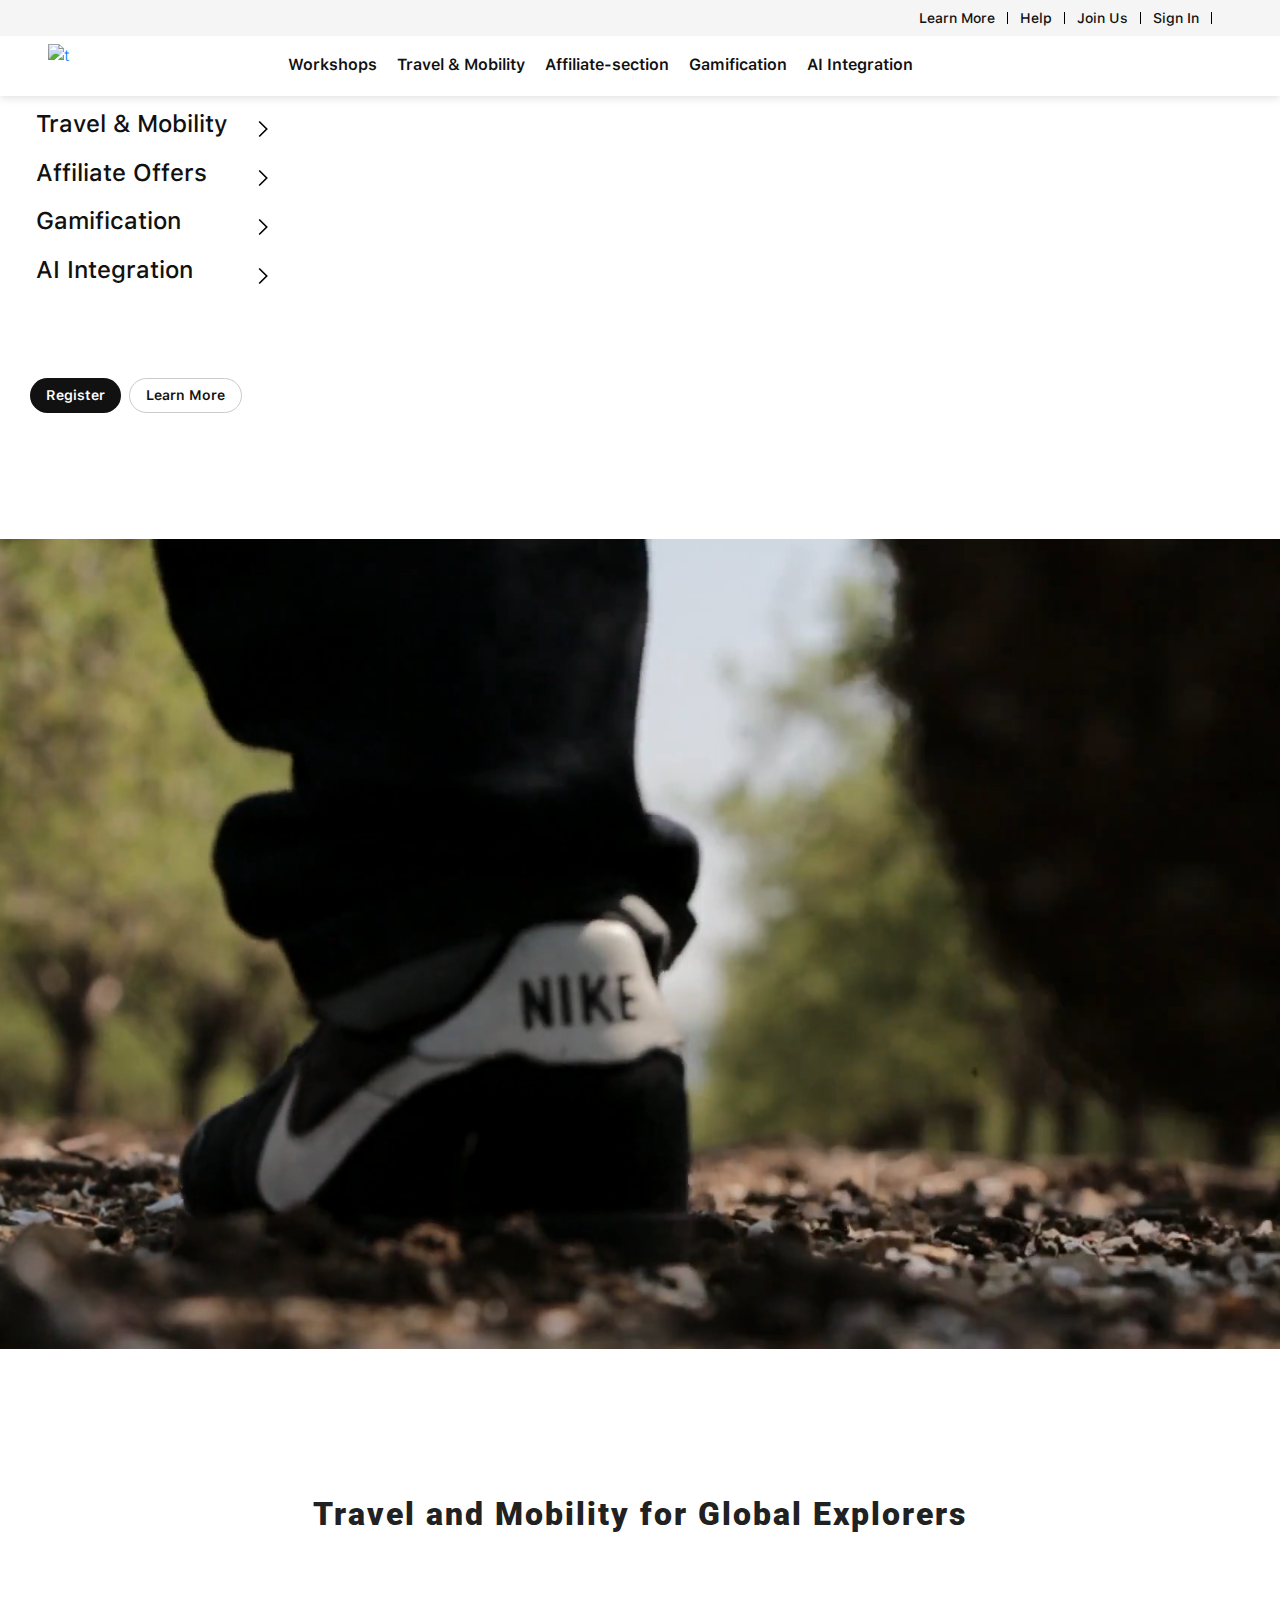
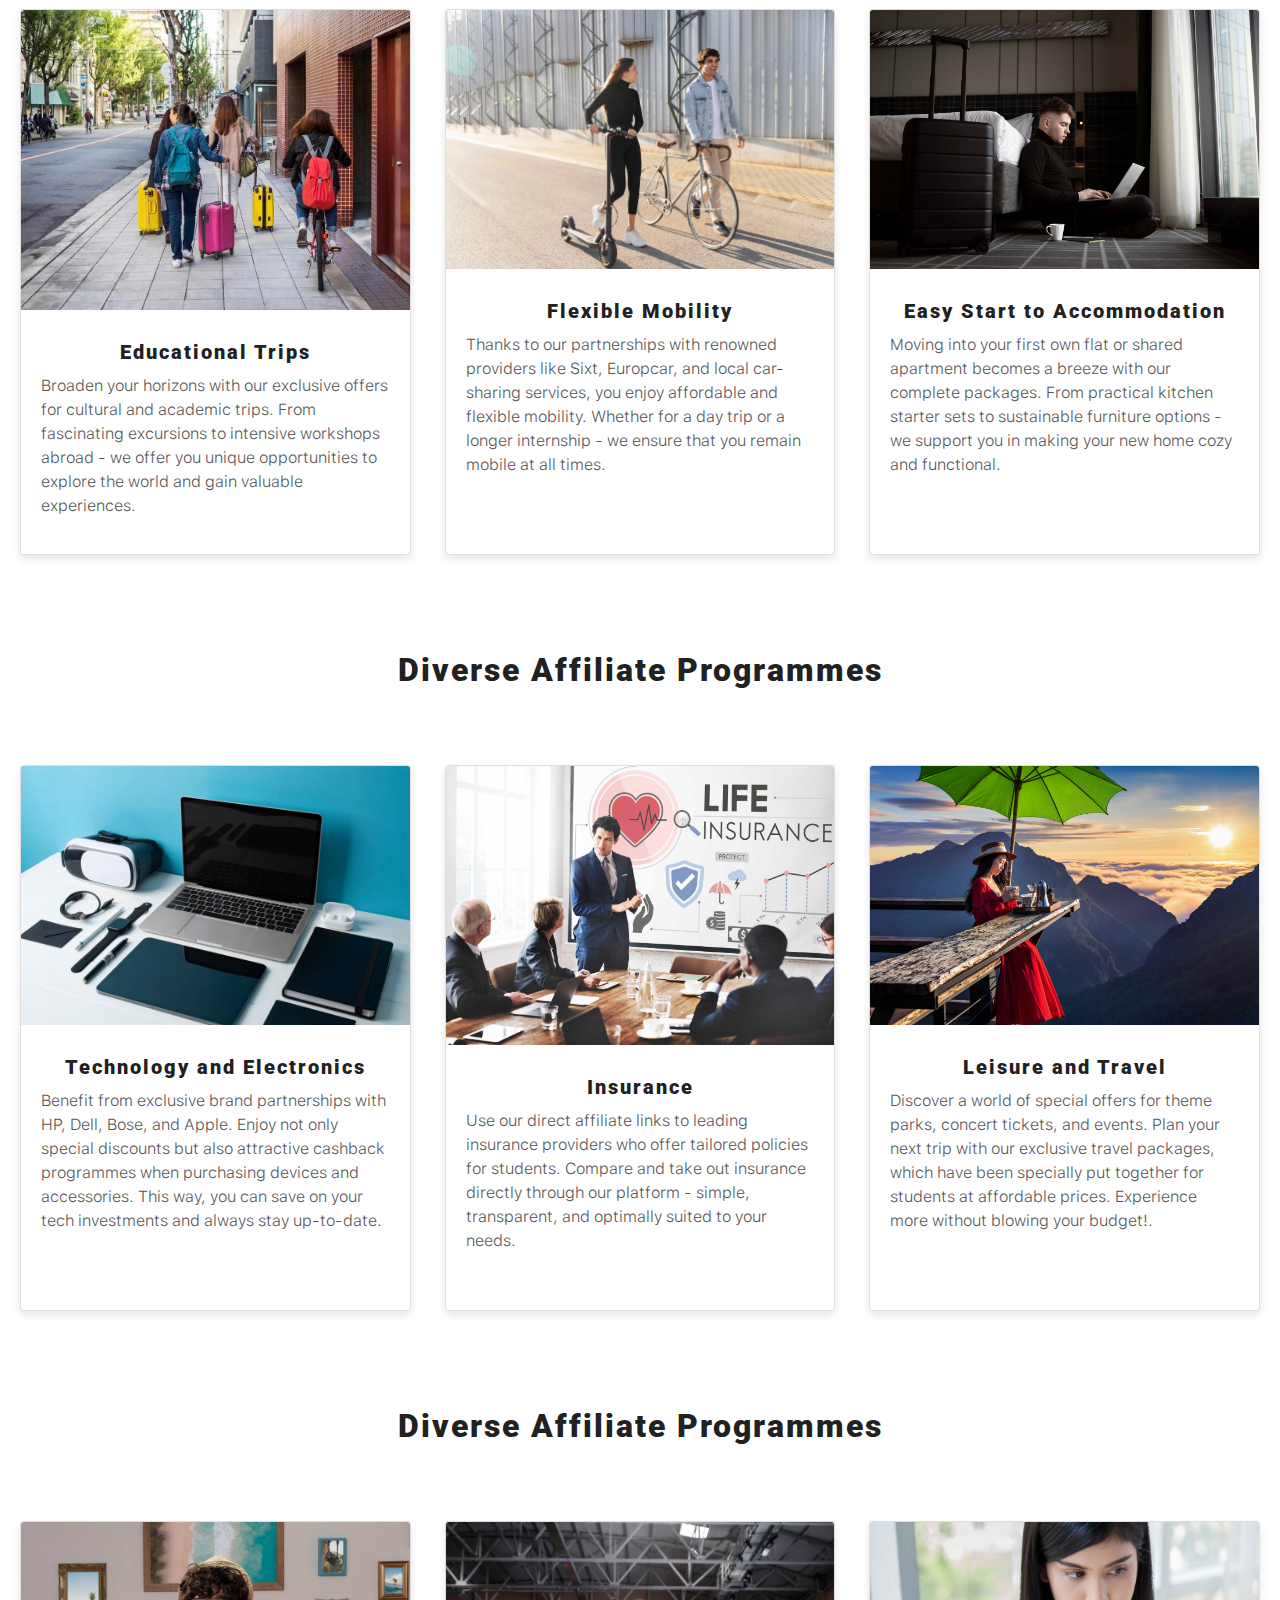
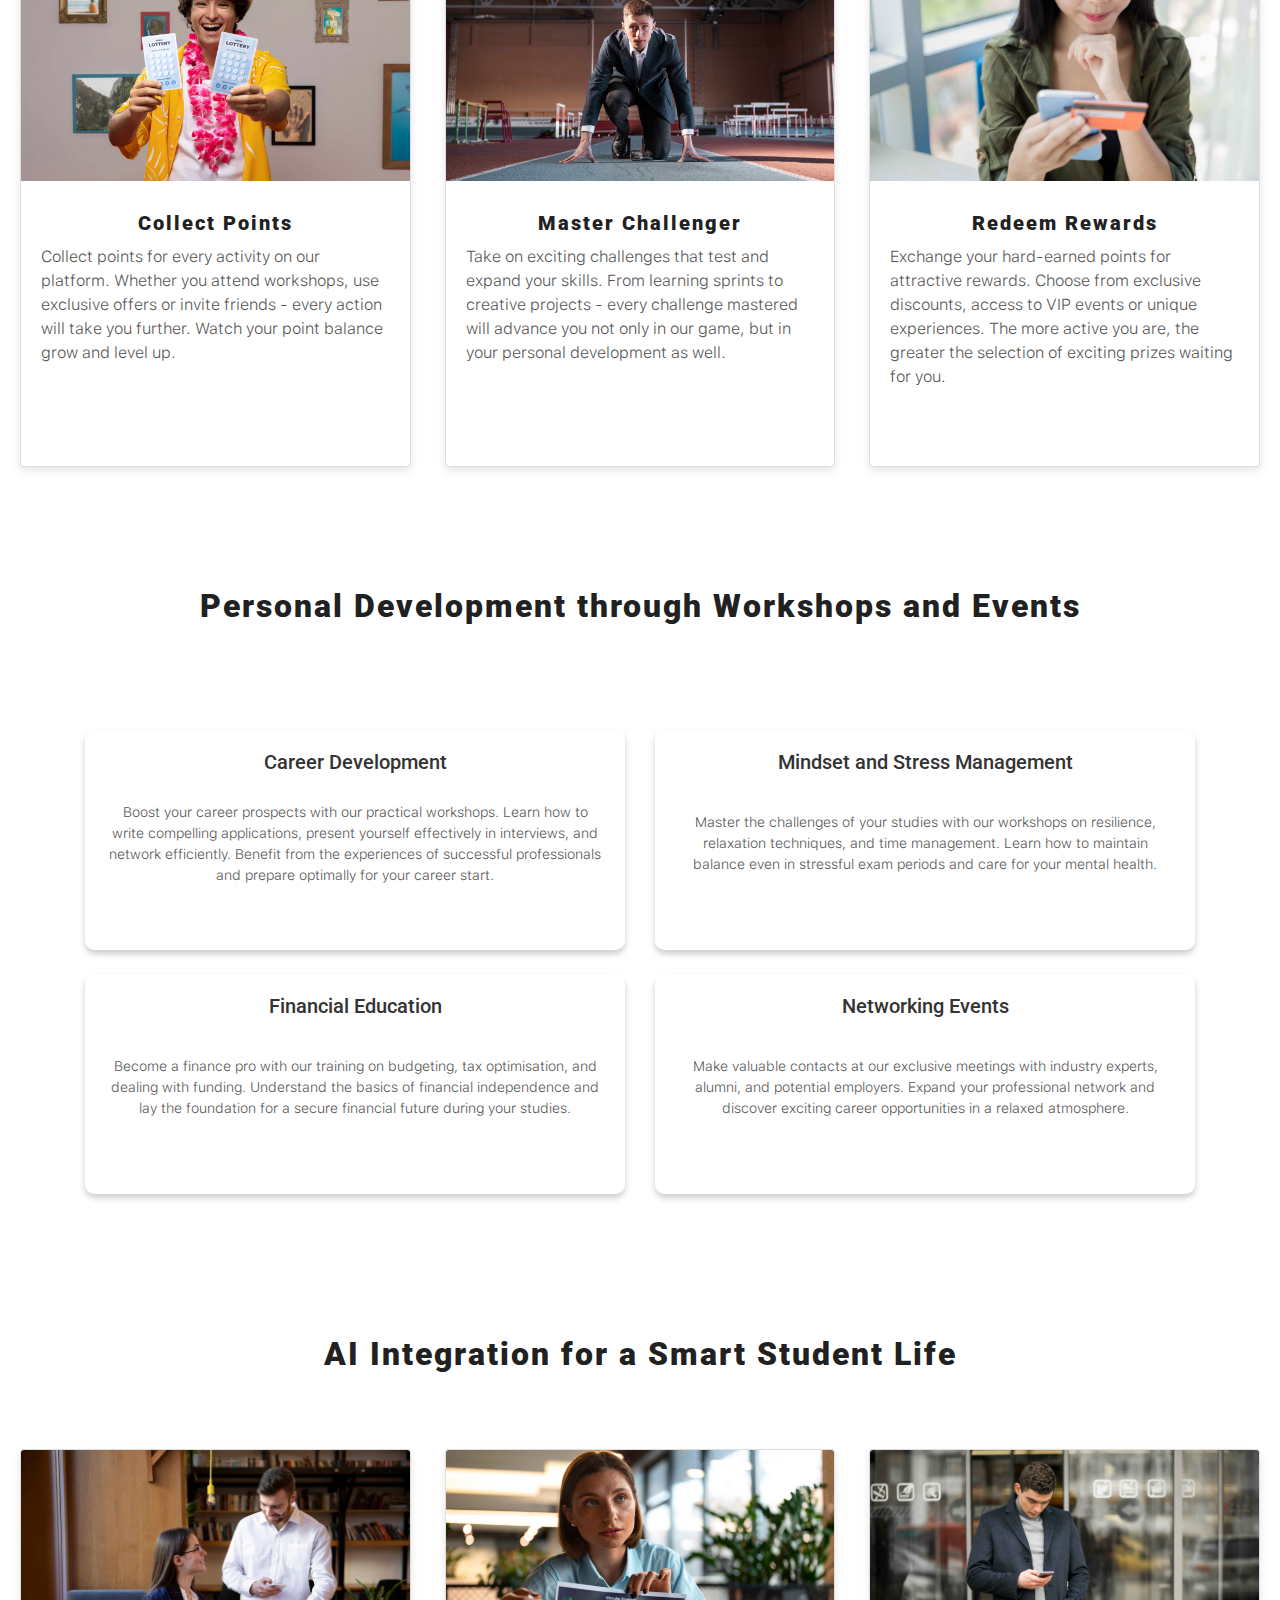
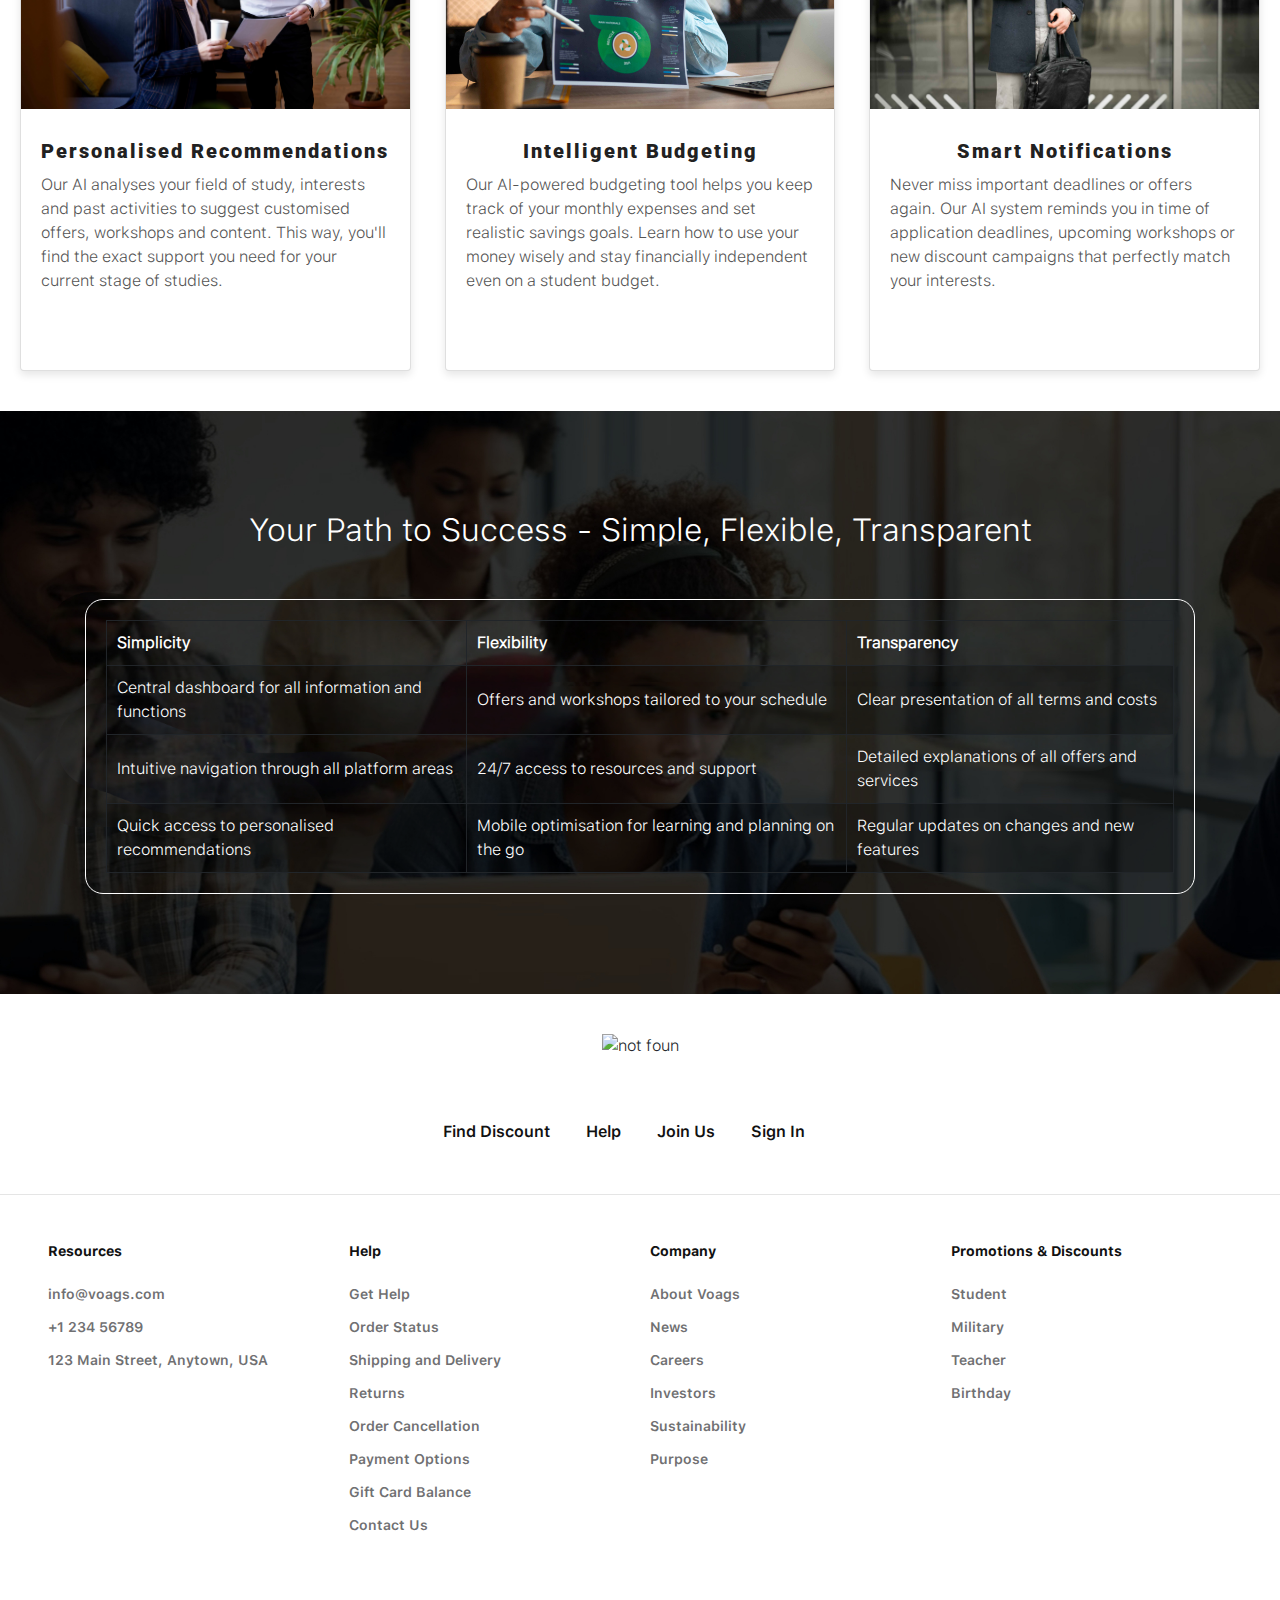
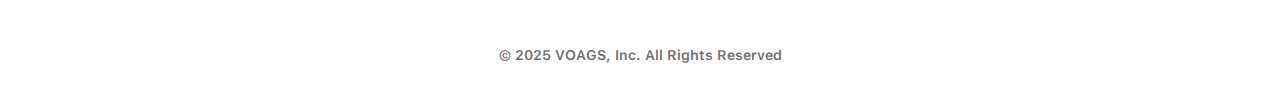
==== commit 6969a16a: "Update index.html" ====
--- a/index.html
+++ b/index.html
@@ -188,7 +188,7 @@
 
 
         <section class="main-section">
-            <video autoplay loop playsinline muted poster="assets/Images/0002.jpg">
+            <video autoplay loop playsinline muted >
                 <source src="assets/Images/3171-166338953.mp4" type="video/mp4">
                 <source src="assets/Images/3171-166338953.webm" type="video/webm">
                
@@ -1117,4 +1117,4 @@
     </script>
 </body>
 
-</html>+</html>
